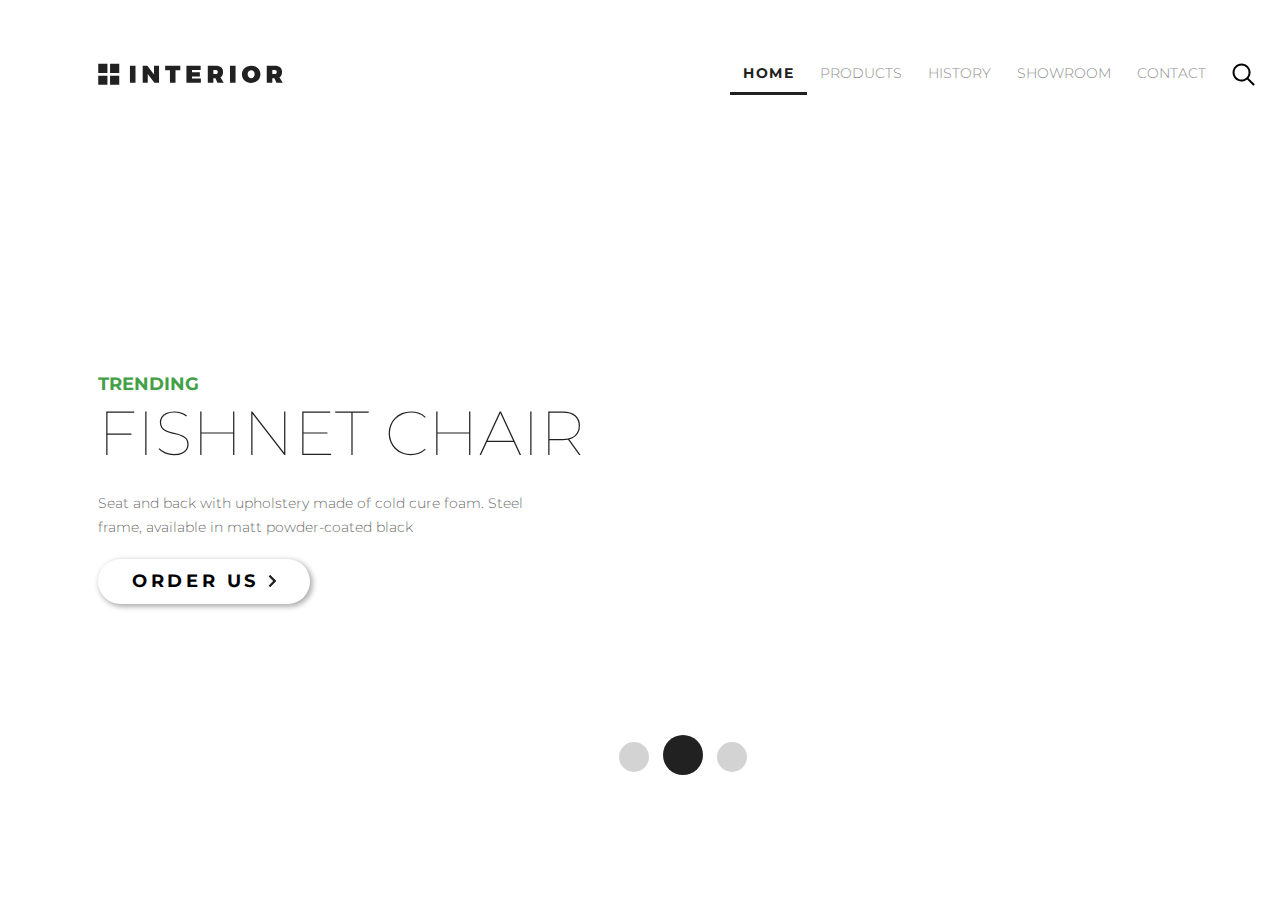
==== index.html @ b8f20f34 "Начало" ====
<!DOCTYPE html>
<html>

<head>
    <meta charset="UTF-8">
    <title>Document</title>
    <link rel="stylesheet" href="css/style.css">
    <link href="https://fonts.googleapis.com/css?family=Montserrat:100,300,400,700&display=swap" rel="stylesheet">
</head>

<body>
    <div class="container">
        <div class="slider paddingsite">
            <div class="header clearfix"><a href="#"><img src="img/logo.svg" alt="logo"></a>
                <ul class="menu clearfix">
                    <li class="menu-list"><a href="#" class="menu-link menu-link-active">HOME</a></li>
                    <li class="menu-list"><a href="#" class="menu-link">PRODUCTS</a></li>
                    <li class="menu-list"><a href="#" class="menu-link">HISTORY</a></li>
                    <li class="menu-list"><a href="#" class="menu-link">SHOWROOM</a></li>
                    <li class="menu-list"><a href="#" class="menu-link">CONTACT</a></li>
                    <li class="menu-list"><a href="#" class="menu-link"><img src="img/search.svg" alt=""></a></li>

                </ul>
            </div>
            <div class="slider-text">
                <p class="slider-trending">TRENDING</p>
                <h2 class="slider-h2">Fishnet chair</h2>
                <p class="slider-content">Seat and back with upholstery made of cold cure foam. Steel frame, available in matt powder-coated black
                </p>
                <a href="#" class="button">Order Us <img src="img/arrow.svg" alt=""></a>
            </div>
            <div class="pagination">
                <a href="#" class="circle"></a>
                <a href="#" class="circle circle-active"></a>
                <a href="#" class="circle"></a>
            </div>
        </div>
    </div>

</body></html>
---- css/style.css ----
* {
    margin: 0;
    padding: 0;
}

body {
    font-family: 'Montserrat', sans-serif;
}

.paddingsite {
    padding-left: 98px;
    padding-right: 98px;
}

.clearfix:after {
    content: "";
    display: table;
    clear: both;
}

.container {
    width: 1366px;
    margin: 0 auto;
}

.slider {
    height: 800px;
    background-image: url(img/slider-img.jpg);
    position: relative;
}

.menu-list {
    float: left;
    list-style-type: none;
}

.menu-link {
    color: #8c8c8c;
    font-size: 14px;
    font-weight: 300;
    text-transform: uppercase;
    text-decoration: none;
    padding: 10px 13px;
}

.menu-link:hover {
    color: #212121;
    font-weight: 700;
}

.menu-link-active {
    color: #212121;
    font-weight: 700;
    letter-spacing: 1.4px;
    border-bottom: 3px solid #212121;
}

.slider-trending {
    color: #43a047;
    font-size: 18px;
    font-weight: 700;
    text-transform: uppercase;
}

.slider-h2 {
    color: #212121;
    font-size: 62px;
    font-weight: 100;
    text-transform: uppercase;
}

.slider-content {
    width: 458px;
    color: #6c6c6c;
    font-size: 14px;
    font-weight: 300;
    margin-top: 20px;
    margin-bottom: 20px;
    line-height: 24px;
}

.button {
    color: black;
    height: 45px;
    width: 212px;
    letter-spacing: 3.6px;
    font-size: 18px;
    font-weight: 700;
    text-transform: uppercase;
    box-shadow: 2px 2px 5px 1px rgba(33, 33, 33, 0.35);
    border-radius: 23px;
    background-color: #ffffff;
    line-height: 45px;
    text-align: center;
    display: inline-block;
    text-decoration: none;
}

.button:hover {
    box-shadow: -2px -2px 5px 1px rgba(33, 33, 33, 0.35);
}

.button:active {
    box-shadow: none;
}

.circle {
    width: 30px;
    height: 30px;
    border-radius: 50%;
    display: inline-block;
    background-color: #212121;
    opacity: 0.2;
    margin: 5px;
}

.circle:hover {
    opacity: 1;
}

.circle-active {
    width: 40px;
    height: 40px;
    display: inline-block;
    background-color: #212121;
    opacity: 1;
    margin-bottom: 2.5px;
}

.menu {
    float: right;
}

.header {
    padding-top: 63px;
}

.slider-text {
    margin-top: 283px;
}

.pagination {
    position: absolute;
    width: 1170px;
    bottom: 19px;
    text-align: center;
}

.featured-new-header {
    height: 50px;
    margin-top: 122px;
}

.featured-new-selection {
    height: 270px;
    width: 1170px;
    padding-top: 50px;
    display: flex;
    flex-direction: row;
    justify-content: space-between;
    align-content: center;
}

.featured-new-exclusive {
    margin-top: 120px;
    height: 683px;
    display: flex;
}

.featured-new-menu-list {
    float: left;
    list-style-type: none;
}

.featured-new-menu-link {
    color: #6c6c6c;
    font-size: 36px;
    font-weight: 700;
    text-decoration: none;
    font-style: bold;
    padding-left: 9px;
    padding-right: 20px;
    padding-bottom: 15px;
    border-bottom: 1px solid #6c6c6c;
}

.featured-new-menu-link:hover {
    border-bottom: 3px solid black;
}

.featured-new-menu-link-active {
    color: #212121;
    font-size: 36px;
    font-weight: 700;
    text-decoration: none;
    font-style: bold;
    padding-left: 9px;
    padding-right: 20px;
    padding-bottom: 15px;
    border-bottom: 3px solid black;
}


.featured-new-menu {
    float: left;
}

.explore-all {
    float: right;
    margin-top: 30px;

}

.explore-all-link {
    color: #212121;
    font-size: 18px;
    font-weight: 700;
    text-transform: uppercase;
    letter-spacing: 3.6px;
    text-decoration: none;
}

.featured-new-selection-item {
    width: 270px;
    height: 270px;
    position: relative;
    display: inline-block;
}

.featured-new-selection-item:hover .invis {
    opacity: 100%;
}

.invis {
    position: absolute;
    width: 270px;
    height: 270px;
    opacity: 00%;
    background-image: url(img/back.svg);
    transition: all 1s;
}

.visib {
    position: absolute;
    width: 270px;
    height: 270px;
    opacity: 100%;
    transition: all 1s;
}

.p1 {
    text-align: center;
    color: #212121;
    font-size: 22px;
    font-weight: 700;
    margin-left: auto;
    margin-right: auto;
}

.p2 {
    text-align: center;
    margin-left: auto;
    margin-right: auto;
    width: 206px;
    color: #6c6c6c;
    font-size: 14px;
    font-weight: 300;
}

.invis a {
    display: block;
    margin-top: 50px;
    margin-left: 111px;
    color: black;
    height: 48px;
    width: 48px;
    box-shadow: 0 2px 5px 1px rgba(33, 33, 33, 0.35);
    border-radius: 50%;
    background-color: #ffffff;
    display: inline-block;
    text-decoration: none;
}

.displayed {
    display: block;
    margin-top: 35%;
    margin-left: auto;
    margin-right: auto;
}

.exclusive {
    height: 683px;
    width: 683px;
}

.exclusive-trending {
    color: #1e88e5;
    font-size: 18px;
    font-weight: 700;
    text-transform: uppercase;
    letter-spacing: 1.8px;
}

.exclusive-h2 {
    color: #212121;
    font-size: 36px;
    font-weight: 700;
}

.exclusive-content {
    width: 374px;
    color: #6c6c6c;
    font-size: 14px;
    font-weight: 300;
    margin-top: 20px;
    margin-bottom: 20px;
    line-height: 24px;
}

.exclusive-text {
    margin-top: 228px;
    margin-left: 50px;
}


.trending-products-header {
    height: 50px;
    margin-top: 120px;
}

.trending-products-header p {
    float: left;
    color: #212121;
    font-size: 36px;
    font-weight: 700;
}

.trending-products-list {
    margin-top: 64px;
    display: grid;
    height: 770px;
    width: 1170px;
    grid-template-columns: 370px 370px 370px;
    grid-template-rows: 370px 370px;
    grid-row-gap: 30px;
    grid-column-gap: 30px;
}

.trending-products-item {}

.hot-deal-slider {
    margin-top: 120px;
    height: 800px;
    background-image: url(img/slider.jpg);
    position: relative;
}

.hot-deal-slider-text {
    padding-top: 287px;
}

.hot-deal-slider-trending {
    color: #e53935;
    font-size: 18px;
    font-weight: 700;
    text-transform: uppercase;
    letter-spacing: 1.8px;
}

.exclusive-grid {
    margin-top: 120px;
    display: grid;
    height: 570px;
    width: 1170px;
    grid-template-columns: 270px 270px 270px 270px;
    grid-template-rows: 270px 270px;
    grid-row-gap: 30px;
    grid-column-gap: 30px;
}

.exclusive-grid-item1 {
    grid-column-start: 1;
    grid-column-end: 3;
    grid-row-start: 1;
    grid-row-end: 3;
}

.exclusive-grid-content {
    width: 332px;
    color: #6c6c6c;
    font-size: 14px;
    font-weight: 300;
    margin-top: 20px;
    margin-bottom: 20px;
    line-height: 24px;
}

.mobile-app {
    margin-top: 120px;
    width: 1366px;
    height: 516px;
}

.mobile-app-text {
    padding-top: 125px;
    padding-left: 98px;
    width: 500px;
}

.mobile-app-mobile-app {
    color: #6c6c6c;
    font-size: 18px;
    font-weight: 700;
    text-transform: uppercase;
    letter-spacing: 1.8px;
}

.mobile-app-h2 {
    color: #212121;
    font-size: 62px;
    font-weight: 400;
    text-transform: uppercase;
}

.mobile-app-content {
    margin-bottom: 33px;
    width: 416px;
    color: #6c6c6c;
    font-size: 22px;
    font-weight: 300;
}

.mobile-app-text a {
    margin-right: 10px;
}

.footer {
    margin-top: 120px;
    background-color: #f7f7f7;
}

.footer-up {
    display: flex;
    justify-content: space-between;
}

.contact-us {
    width: 221px;
}

.usefull-information {
    width: 422px;
}

.lets-stay-in-touch {
    width: 370px;
}

.footer-up h2 {
    margin-bottom: 24px;
    color: #6c6c6c;
    font-size: 18px;
    font-weight: 700;
    text-transform: uppercase;
    letter-spacing: 1.8px;
}


.contact-us p {
    color: #212121;
    font-size: 14px;
    font-weight: 300;
}

.usefull-information-menu {
    display: flex;
    justify-content: space-between;
}

.usefull-information-menu a {
    color: #212121;
    font-size: 14px;
    font-weight: 700;
    text-transform: uppercase;
    letter-spacing: 0.7px;
    text-decoration: none;
}

.lets-stay-in-touch p {
    margin-bottom: 26px;
    color: #212121;
    font-size: 14px;
    font-weight: 300;
}

input[type="email"] {
    padding-left: 10px;
    font-size: 20px;
    height: 100%;
    border: none;
    outline: none;
}

input[type="submit"] {
    float: right;
    width: 48px;
    height: 48px;
    border: none;
    background: url(img/fly.jpg);
    background-size: 100%;
}

.email input::placeholder {
    line-height: 48px;
    padding-left: 9px;
    color: #6c6c6c;
    font-size: 14px;
    font-weight: 300;
}

.footer-down {
    display: flex;
    justify-content: space-between;
    margin-top: 60px;
    margin-bottom: 30px;
    color: #6c6c6c;
    font-size: 12px;
    font-weight: 700;
    text-transform: uppercase;
    letter-spacing: 0.6px;
}

.email {
    width: 370px;
    height: 48px;
    border: 1px solid #d9dee1;
}

.copyright, .policy {
    line-height: 2.5em;
}
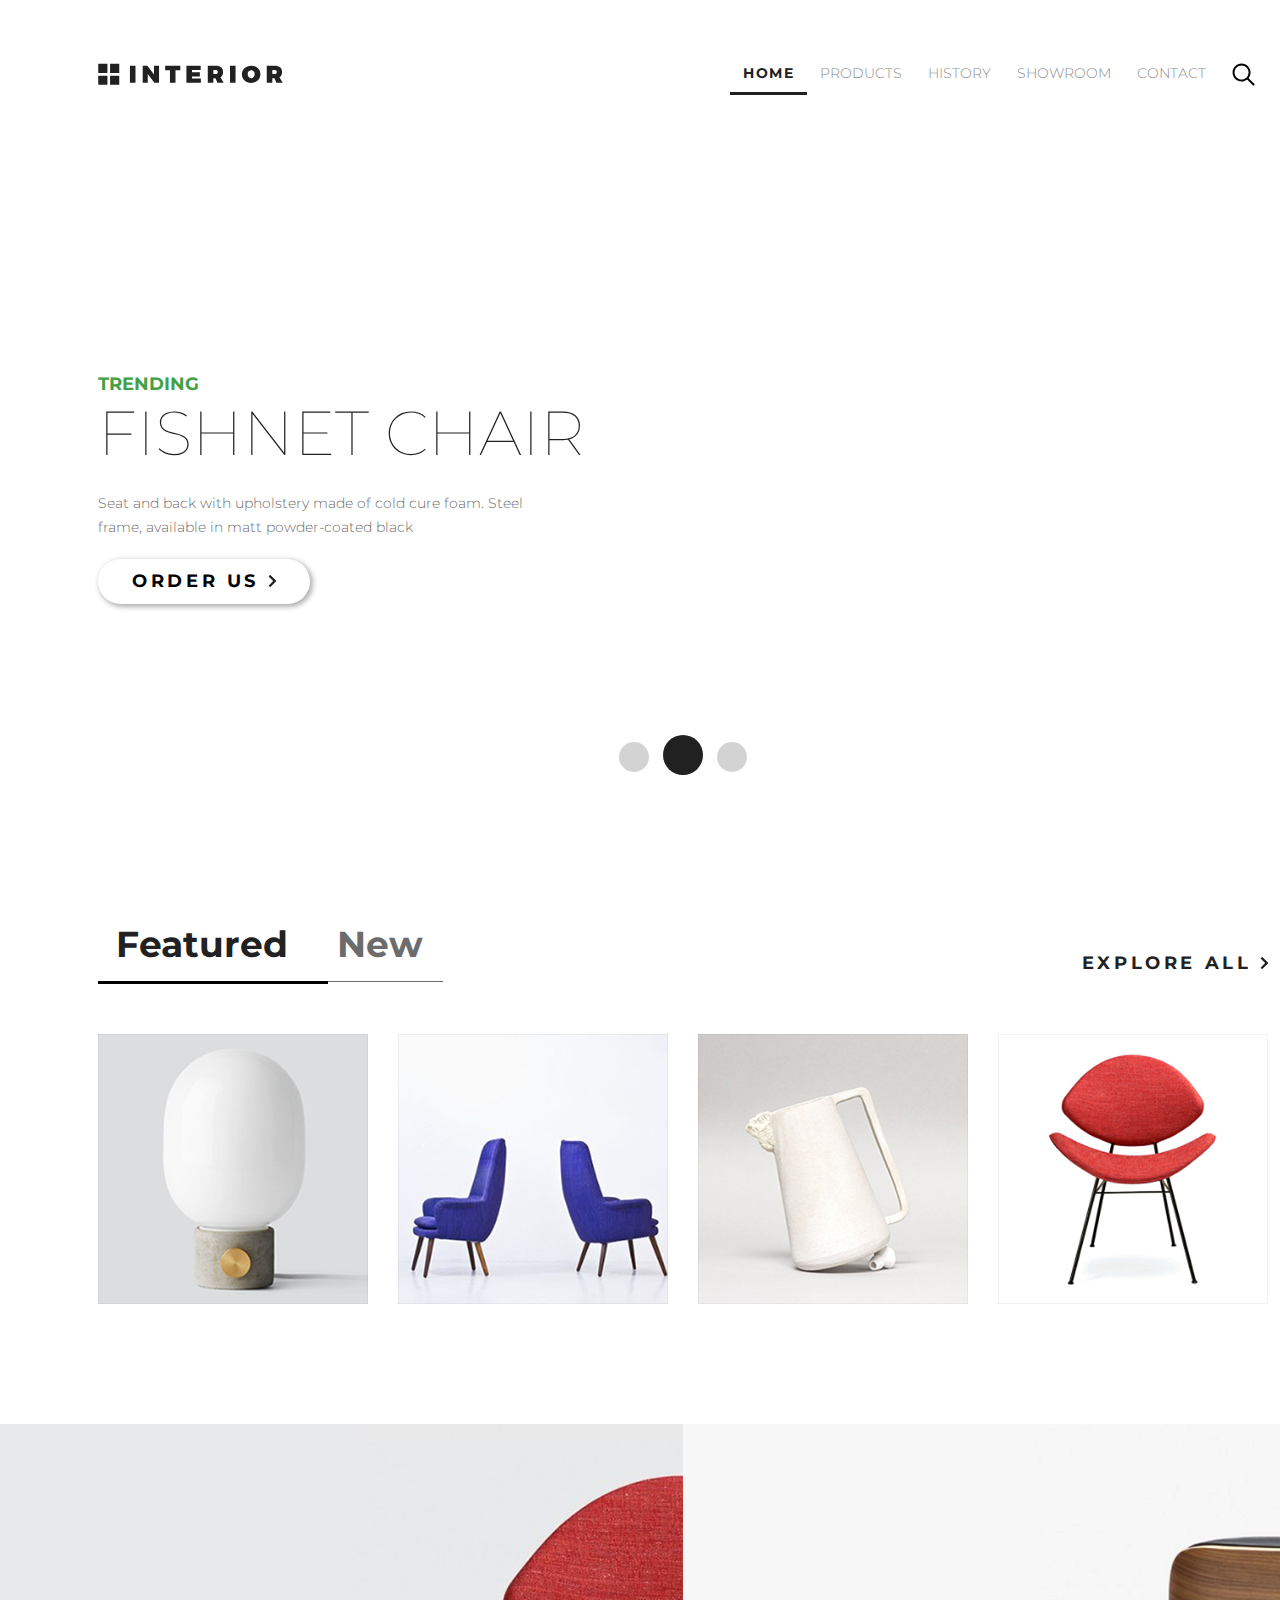
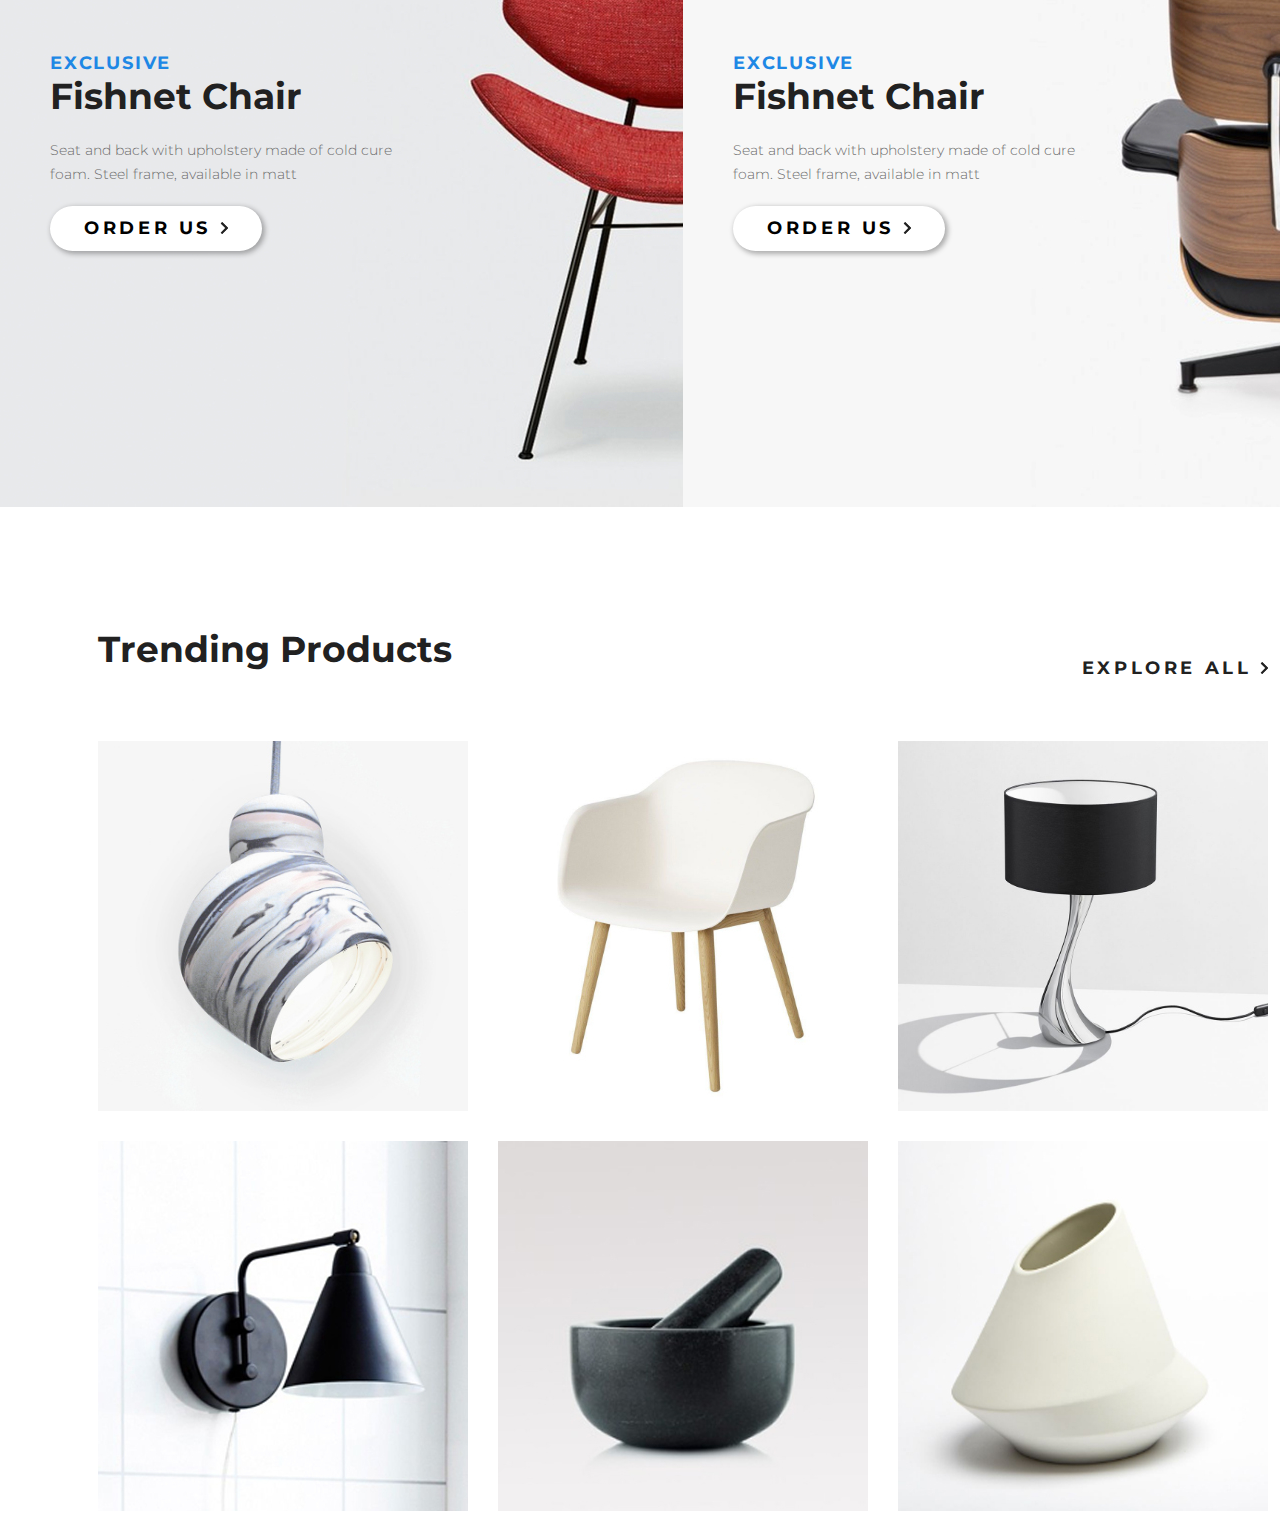
==== commit 20e9056a: "trending-products готов" ====
--- a/index.html
+++ b/index.html
@@ -25,7 +25,8 @@
             <div class="slider-text">
                 <p class="slider-trending">TRENDING</p>
                 <h2 class="slider-h2">Fishnet chair</h2>
-                <p class="slider-content">Seat and back with upholstery made of cold cure foam. Steel frame, available in matt powder-coated black
+                <p class="slider-content">Seat and back with upholstery made of cold cure foam. Steel frame, available
+                    in matt powder-coated black
                 </p>
                 <a href="#" class="button">Order Us <img src="img/arrow.svg" alt=""></a>
             </div>
@@ -35,6 +36,104 @@
                 <a href="#" class="circle"></a>
             </div>
         </div>
+        <div class="featured-new">
+            <div class="featured-new-header paddingsite">
+                <div class=".featured-new-menu">
+                    <div class="featured-new-menu-list featured-new-menu-link-active">
+                        <a href="#" class="featured-new-menu-link-active">Featured</a></div>
+                    <div class="featured-new-menu-list">
+                        <a href="" class="featured-new-menu-link">New</a></div>
+                </div>
+                <div class="explore-all">
+                    <a href="" class="explore-all-link">explore all <img src="img/arrow.svg" alt=""> </a>
+                </div>
+            </div>
+            <div class="featured-new-selection paddingsite">
+                <div class="featured-new-selection-item">
+                    <div class="visib" style="background-image: url(img/product-1.jpg);">
+                    </div>
+                    <div class="invis">
+                        <a href=""><img src="img/arrow.svg" alt="" class="displayed"></a>
+                        <br>
+                        <p class="p1">Fishnet Chair</p>
+                        <br>
+                        <p class="p2">Seat and back with upholstery made of cold cure foam</p>
+                    </div>
+                </div>
+                <div class="featured-new-selection-item">
+                    <div class="visib" style="background-image: url(img/product-2.jpg);">
+                    </div>
+                    <div class="invis">
+                        <a href=""><img src="img/arrow.svg" alt="" class="displayed"></a>
+                        <br>
+                        <p class="p1">Fishnet Chair</p>
+                        <br>
+                        <p class="p2">Seat and back with upholstery made of cold cure foam</p>
+                    </div>
+                </div>
+                <div class="featured-new-selection-item">
+                    <div class="visib" style="background-image: url(img/product-3.jpg);">
+                    </div>
+                    <div class="invis">
+                        <a href=""><img src="img/arrow.svg" alt="" class="displayed"></a>
+                        <br>
+                        <p class="p1">Fishnet Chair</p>
+                        <br>
+                        <p class="p2">Seat and back with upholstery made of cold cure foam</p>
+                    </div>
+                </div>
+                <div class="featured-new-selection-item">
+                    <div class="visib" style="background-image: url(img/product-4.jpg);">
+                    </div>
+                    <div class="invis">
+                        <a href=""><img src="img/arrow.svg" alt="" class="displayed"></a>
+                        <br>
+                        <p class="p1">Fishnet Chair</p>
+                        <br>
+                        <p class="p2">Seat and back with upholstery made of cold cure foam</p>
+                    </div>
+                </div>
+            </div>
+            <div class="featured-new-exclusive">
+                <div class="exclusive" style="background-image: url(img/promo-img1.jpg);">
+                    <div class="exclusive-text">
+                        <div class="exclusive-trending">exclusive</div>
+                        <div class="exclusive-h2">Fishnet Chair</div>
+                        <div class="exclusive-content">Seat and back with upholstery made of cold cure foam. Steel
+                            frame, available in matt</div>
+                        <a href="#" class="button">Order Us <img src="img/arrow.svg" alt=""></a>
+                    </div>
+                </div>
+                <div class="exclusive" style="background-image: url(img/promo-img.jpg);">
+                    <div class="exclusive-text">
+                        <div class="exclusive-trending">exclusive</div>
+                        <div class="exclusive-h2">Fishnet Chair</div>
+                        <div class="exclusive-content">Seat and back with upholstery made of cold cure foam. Steel
+                            frame, available in matt</div>
+                        <a href="#" class="button">Order Us <img src="img/arrow.svg" alt=""></a>
+                    </div>
+                </div>
+            </div>
+        </div>
+        <div class="trending-products paddingsite">
+            <div class="trending-products-header">
+                <p>Trending Products</p>
+                <div class="explore-all">
+                    <a href="" class="explore-all-link">explore all <img src="img/arrow.svg" alt=""> </a>
+                </div>
+            </div>
+            <div class="trending-products-list">
+                <a href="#"><img src="img/product-11.jpg" alt=""></a>
+                <a href="#"><img src="img/product-21.jpg" alt=""></a>
+                <a href="#"><img src="img/product-31.jpg" alt=""></a>
+                <a href="#"><img src="img/product-41.jpg" alt=""></a>
+                <a href="#"><img src="img/product-51.jpg" alt=""></a>
+                <a href="#"><img src="img/product-61.jpg" alt=""></a>
+            </div>
+        </div>
+
     </div>
 
-</body></html>
+</body>
+
+</html>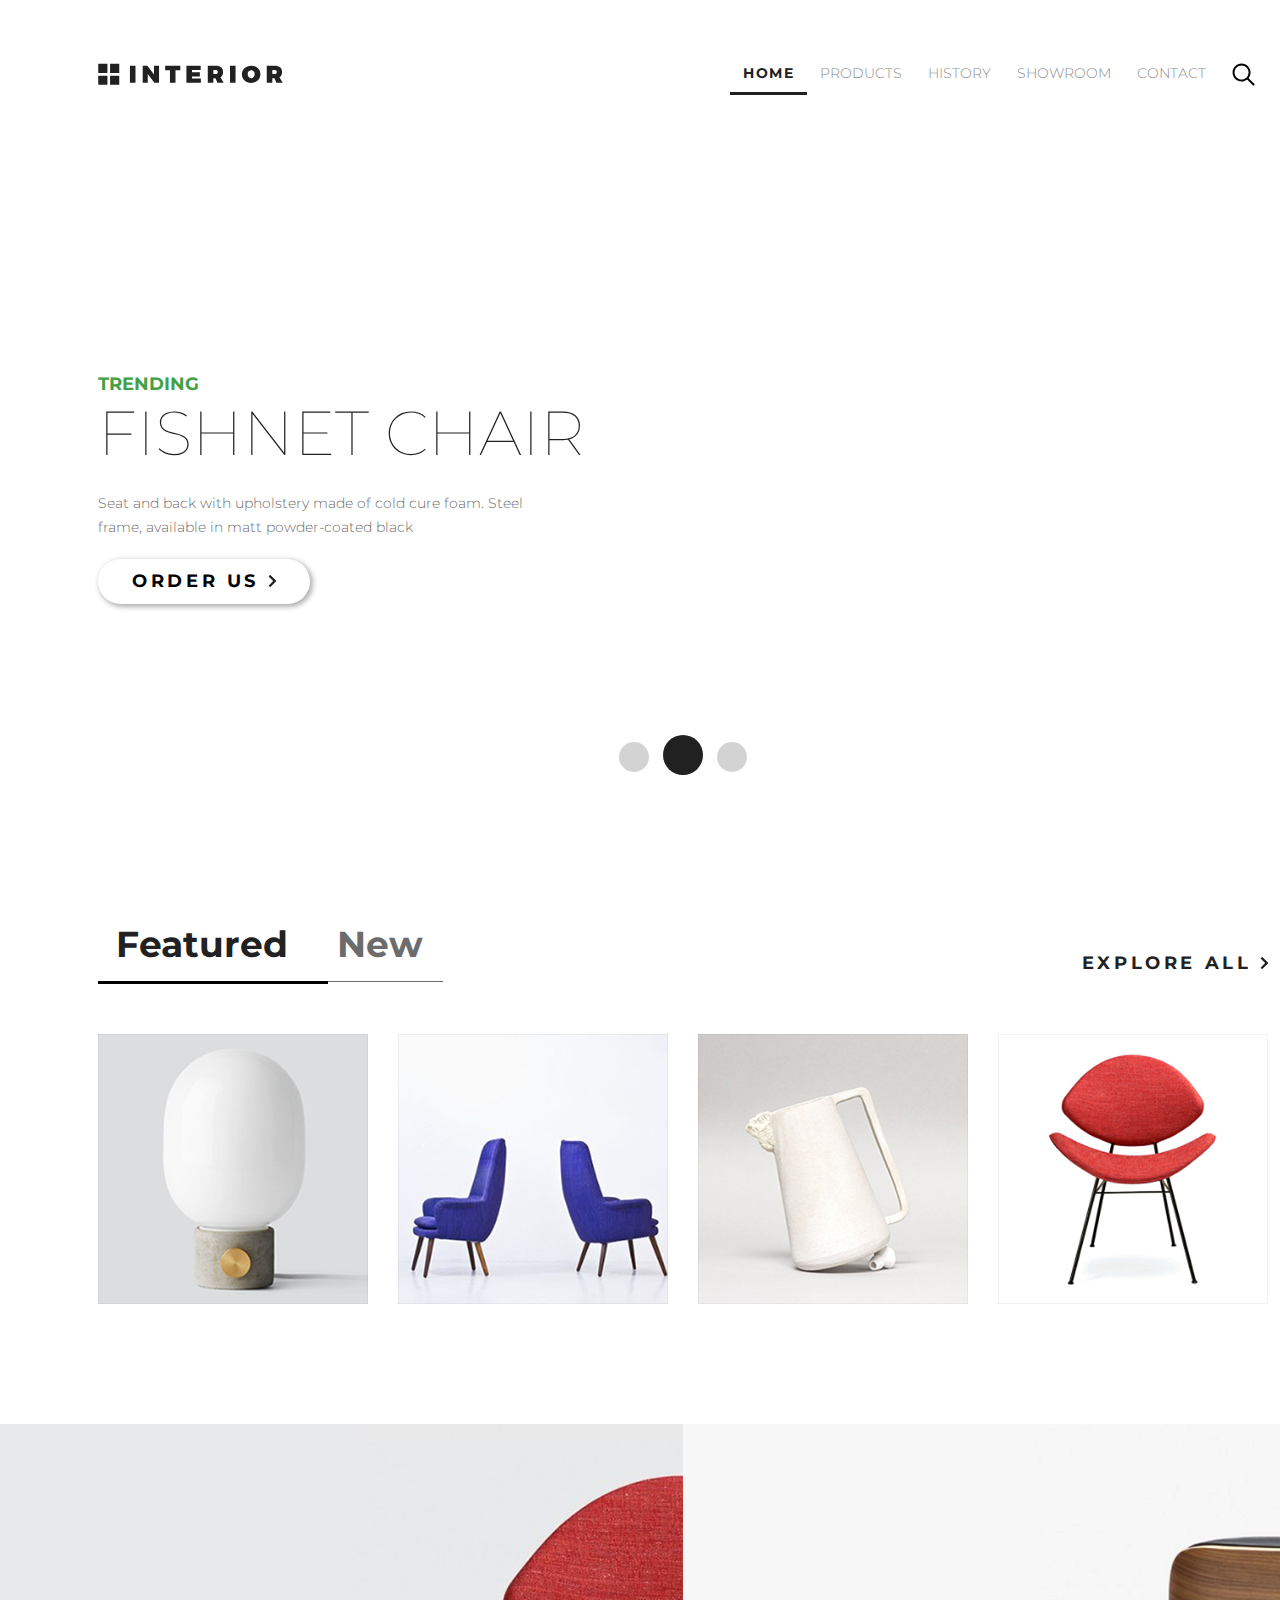
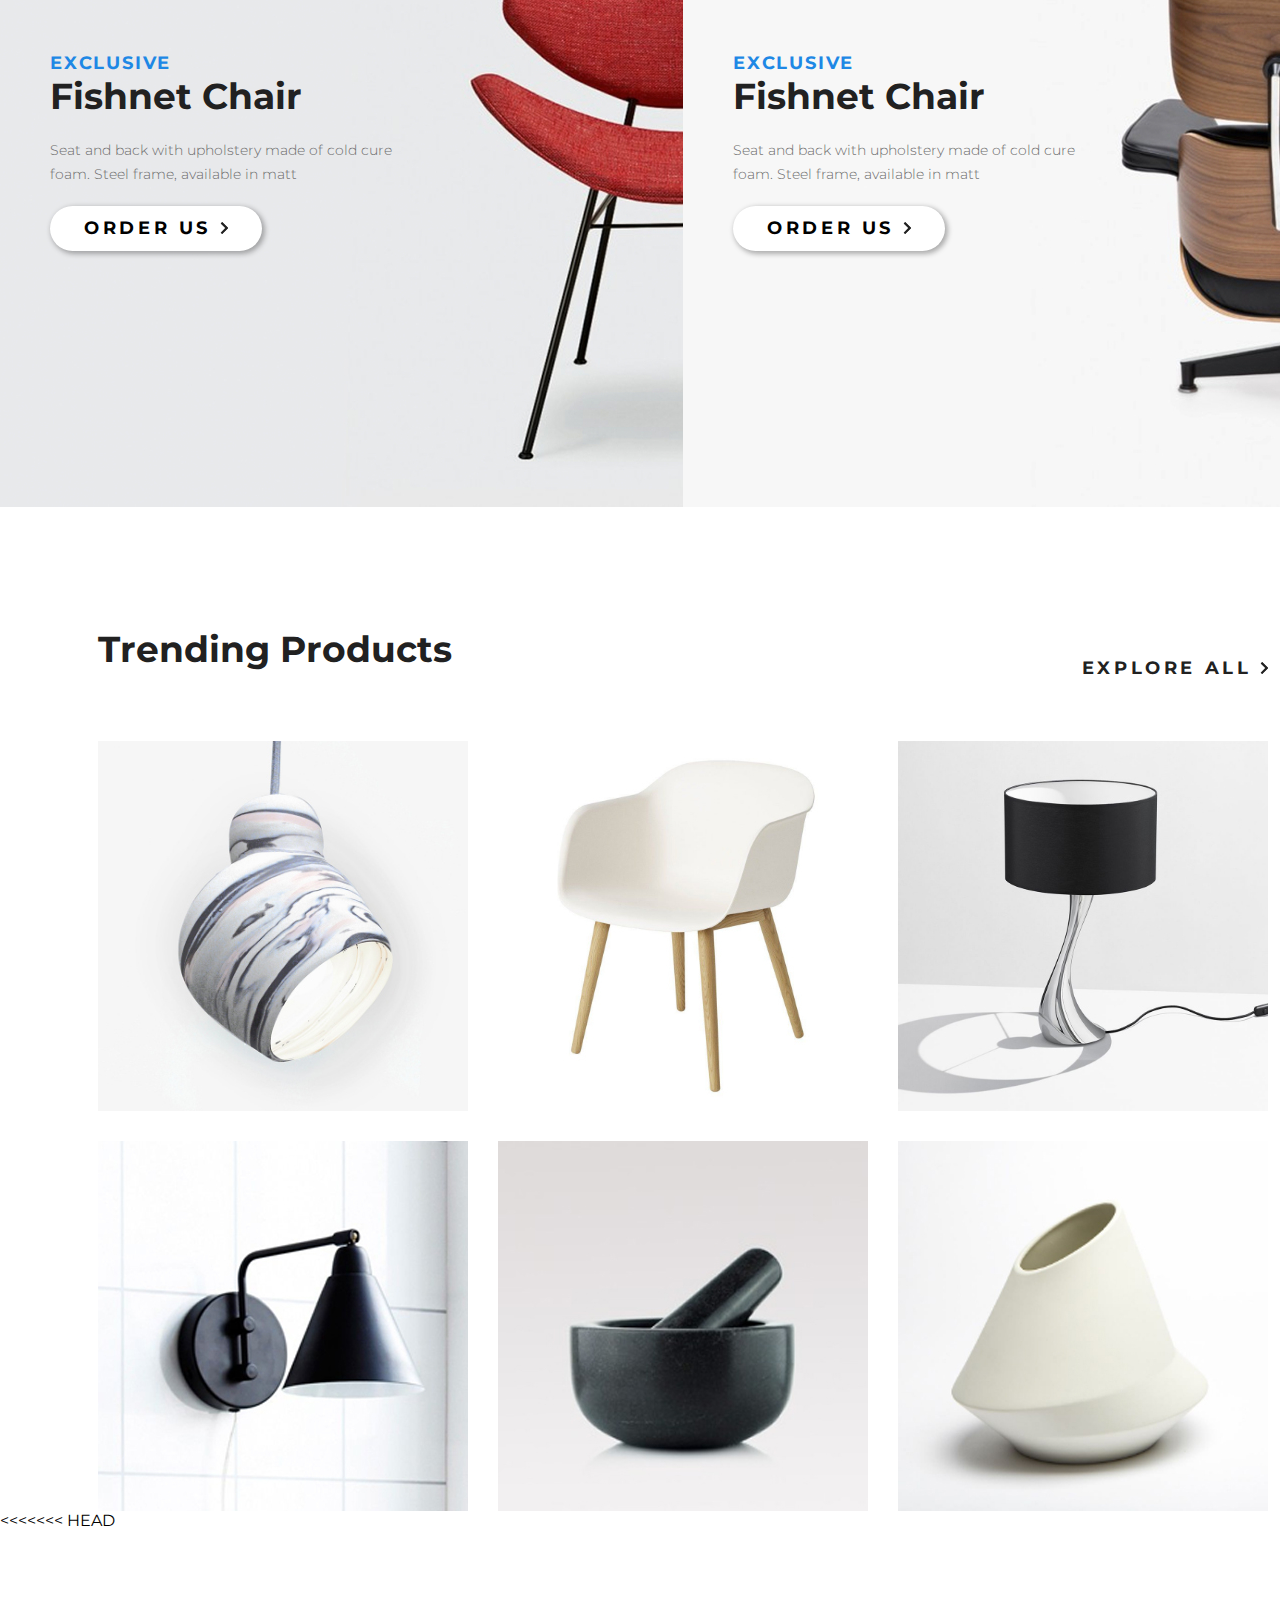
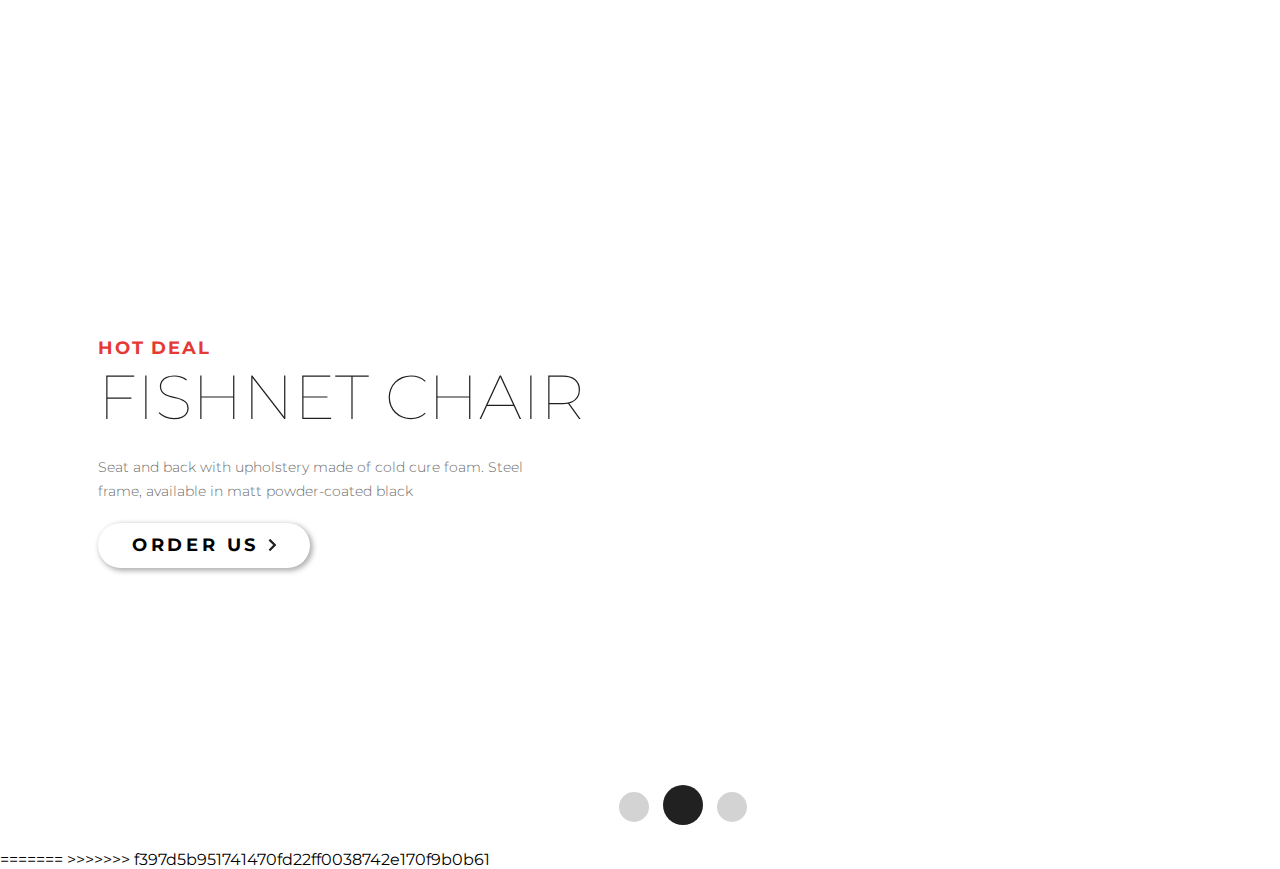
==== commit bc56259f: "Merge branch 'master' of https://github.com/mistersunny/HTML_CSS" ====
--- a/index.html
+++ b/index.html
@@ -131,9 +131,26 @@
                 <a href="#"><img src="img/product-61.jpg" alt=""></a>
             </div>
         </div>
+<<<<<<< HEAD
+        <div class="hot-deal-slider paddingsite">
+            <div class="hot-deal-slider-text">
+                <div class="hot-deal-slider-trending">Hot deal</div>
+                <div class="slider-h2">Fishnet Chair</div>
+                <div class="slider-content">Seat and back with upholstery made of cold cure foam. Steel frame, available
+                    in
+                    matt powder-coated black</div>
+                <a href="#" class="button">Order Us <img src="img/arrow.svg" alt=""></a>
+            </div>
+            <div class="pagination">
+                <a href="#" class="circle"></a>
+                <a href="#" class="circle circle-active"></a>
+                <a href="#" class="circle"></a>
+            </div>
+        </div>
+=======
 
+>>>>>>> f397d5b951741470fd22ff0038742e170f9b0b61
     </div>
-
 </body>
 
 </html>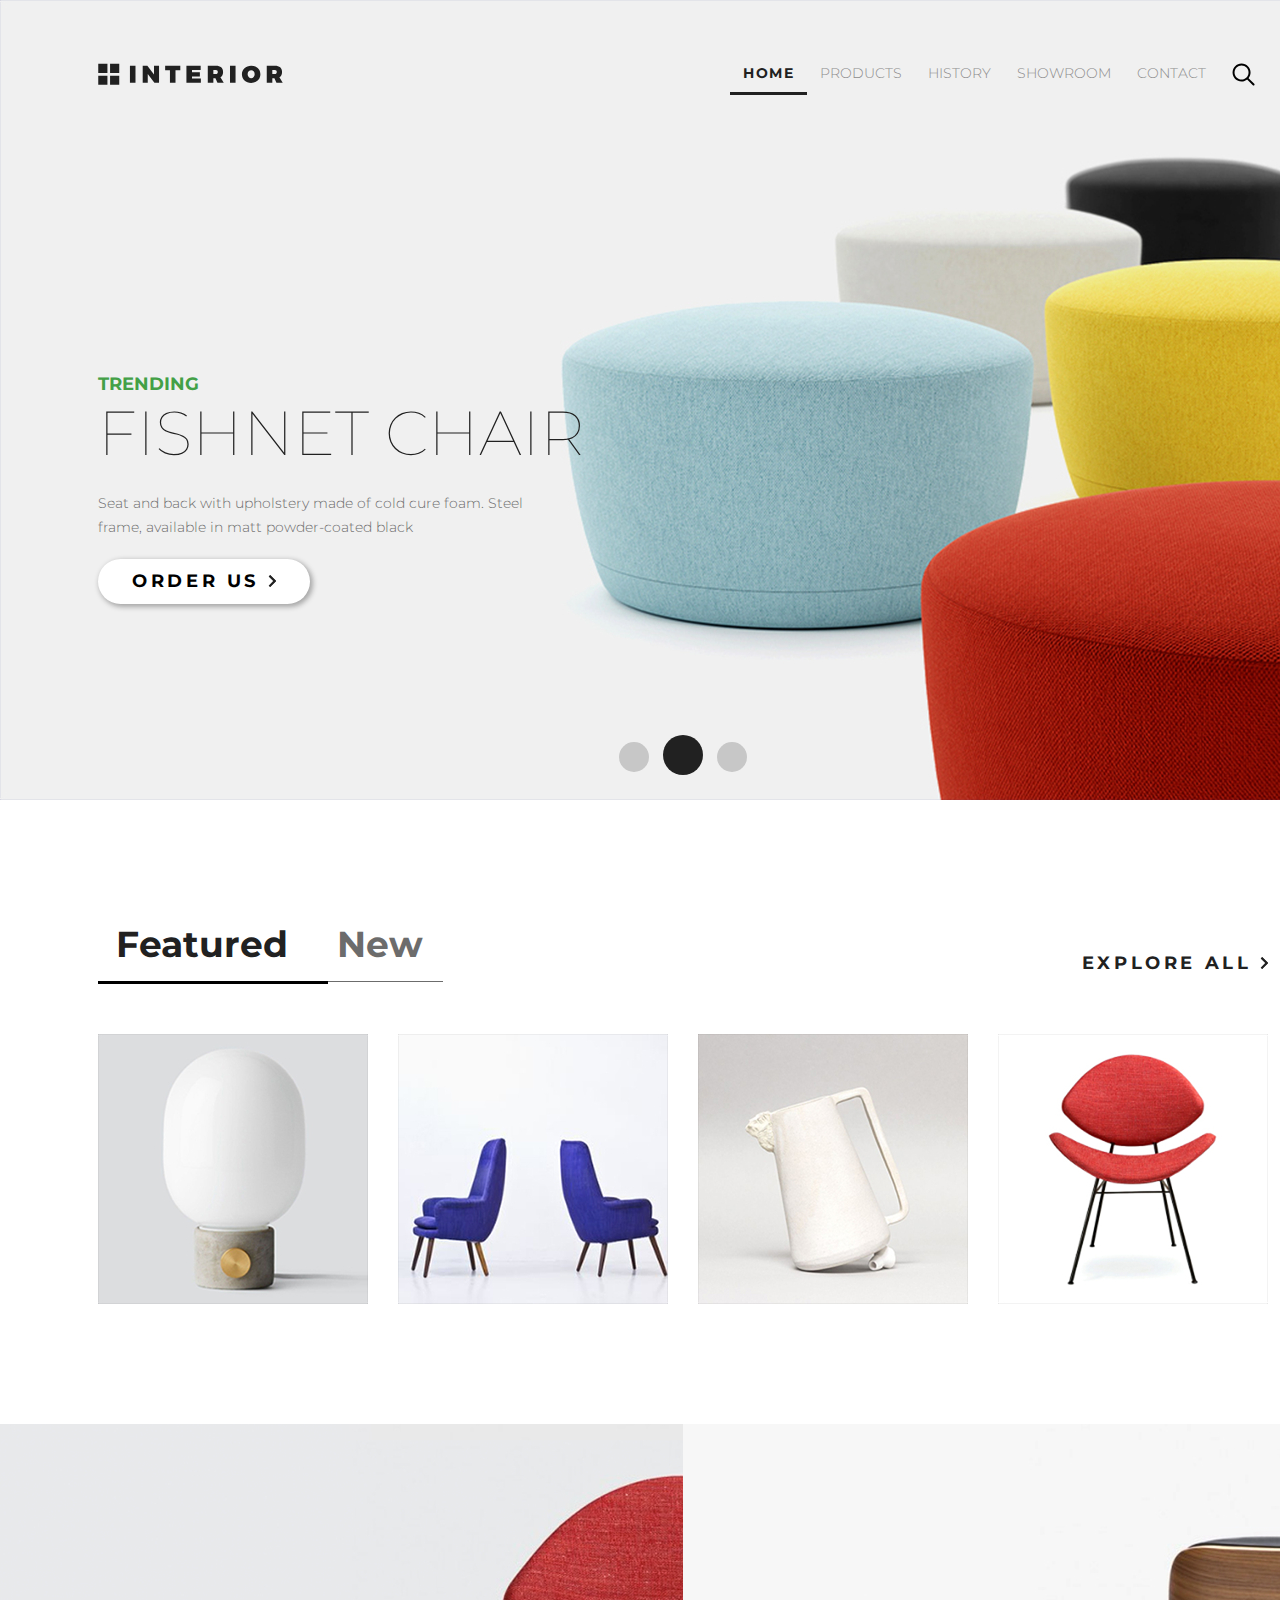
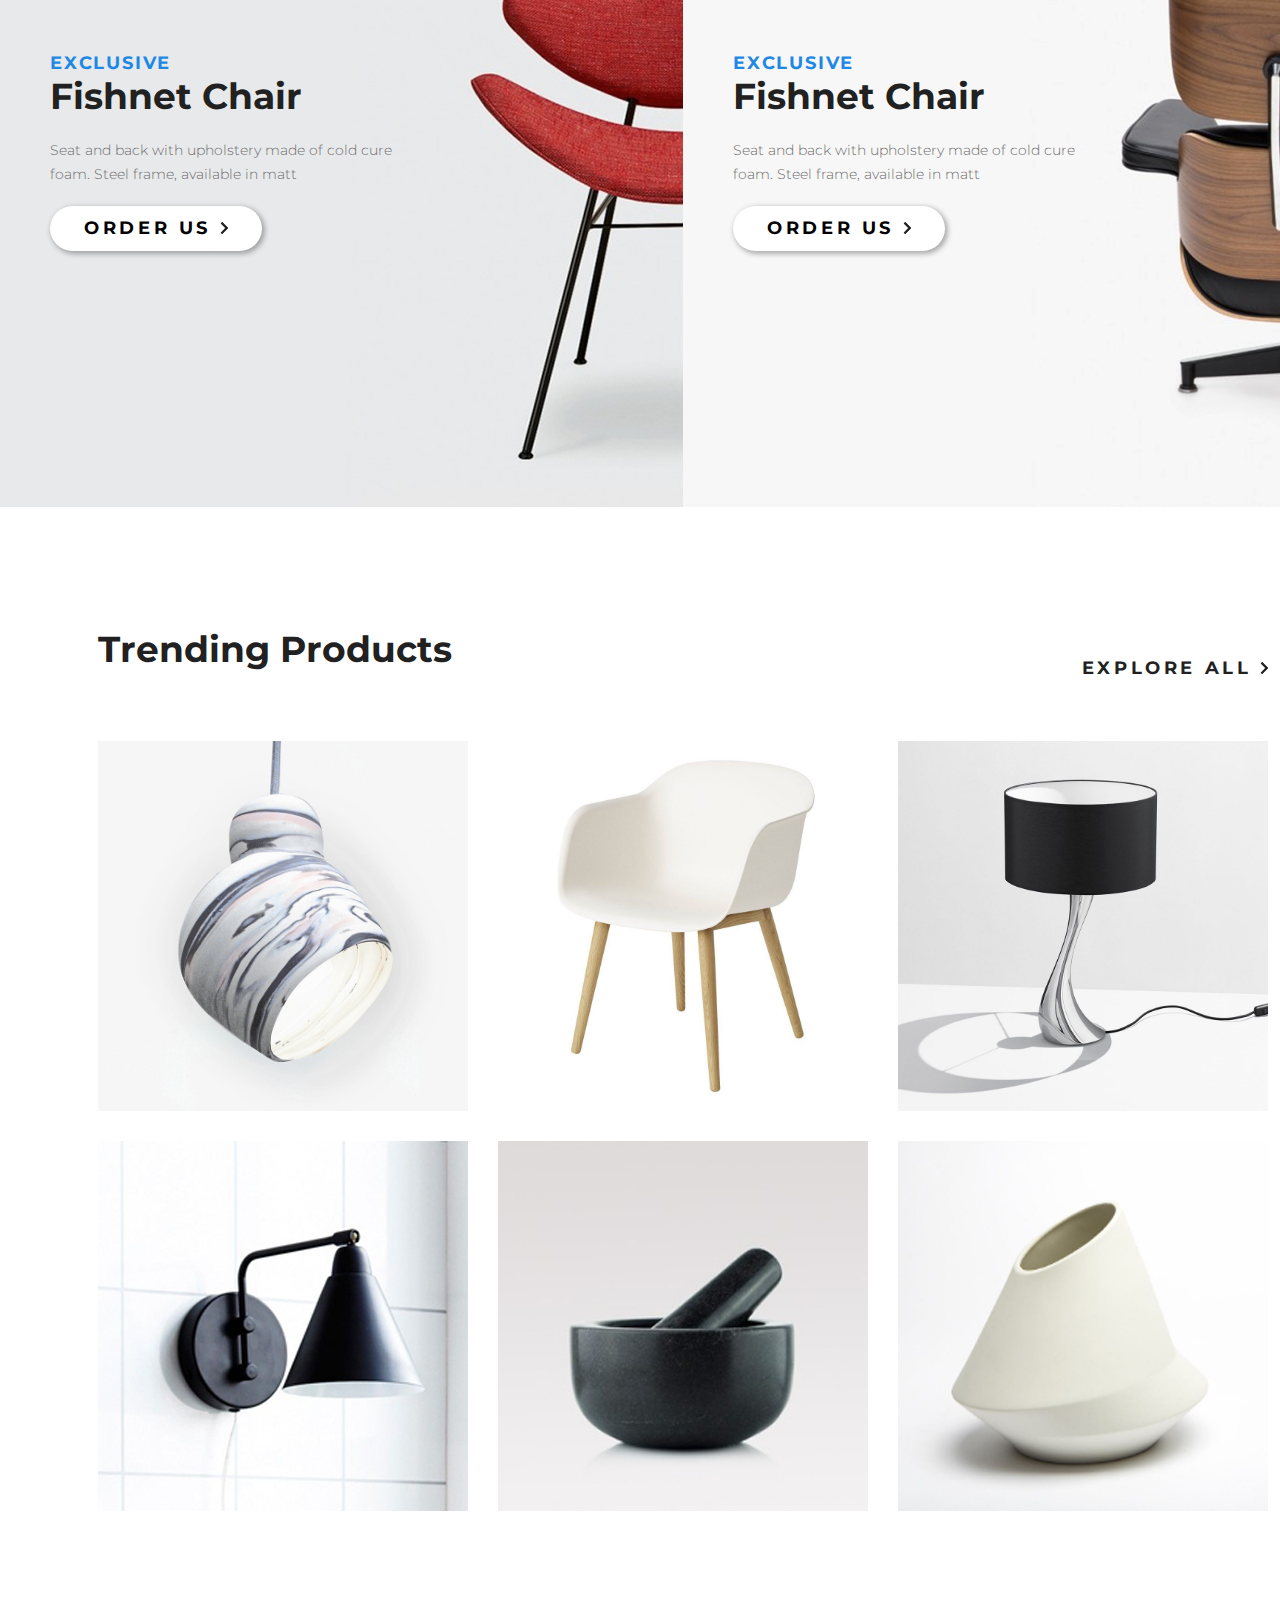
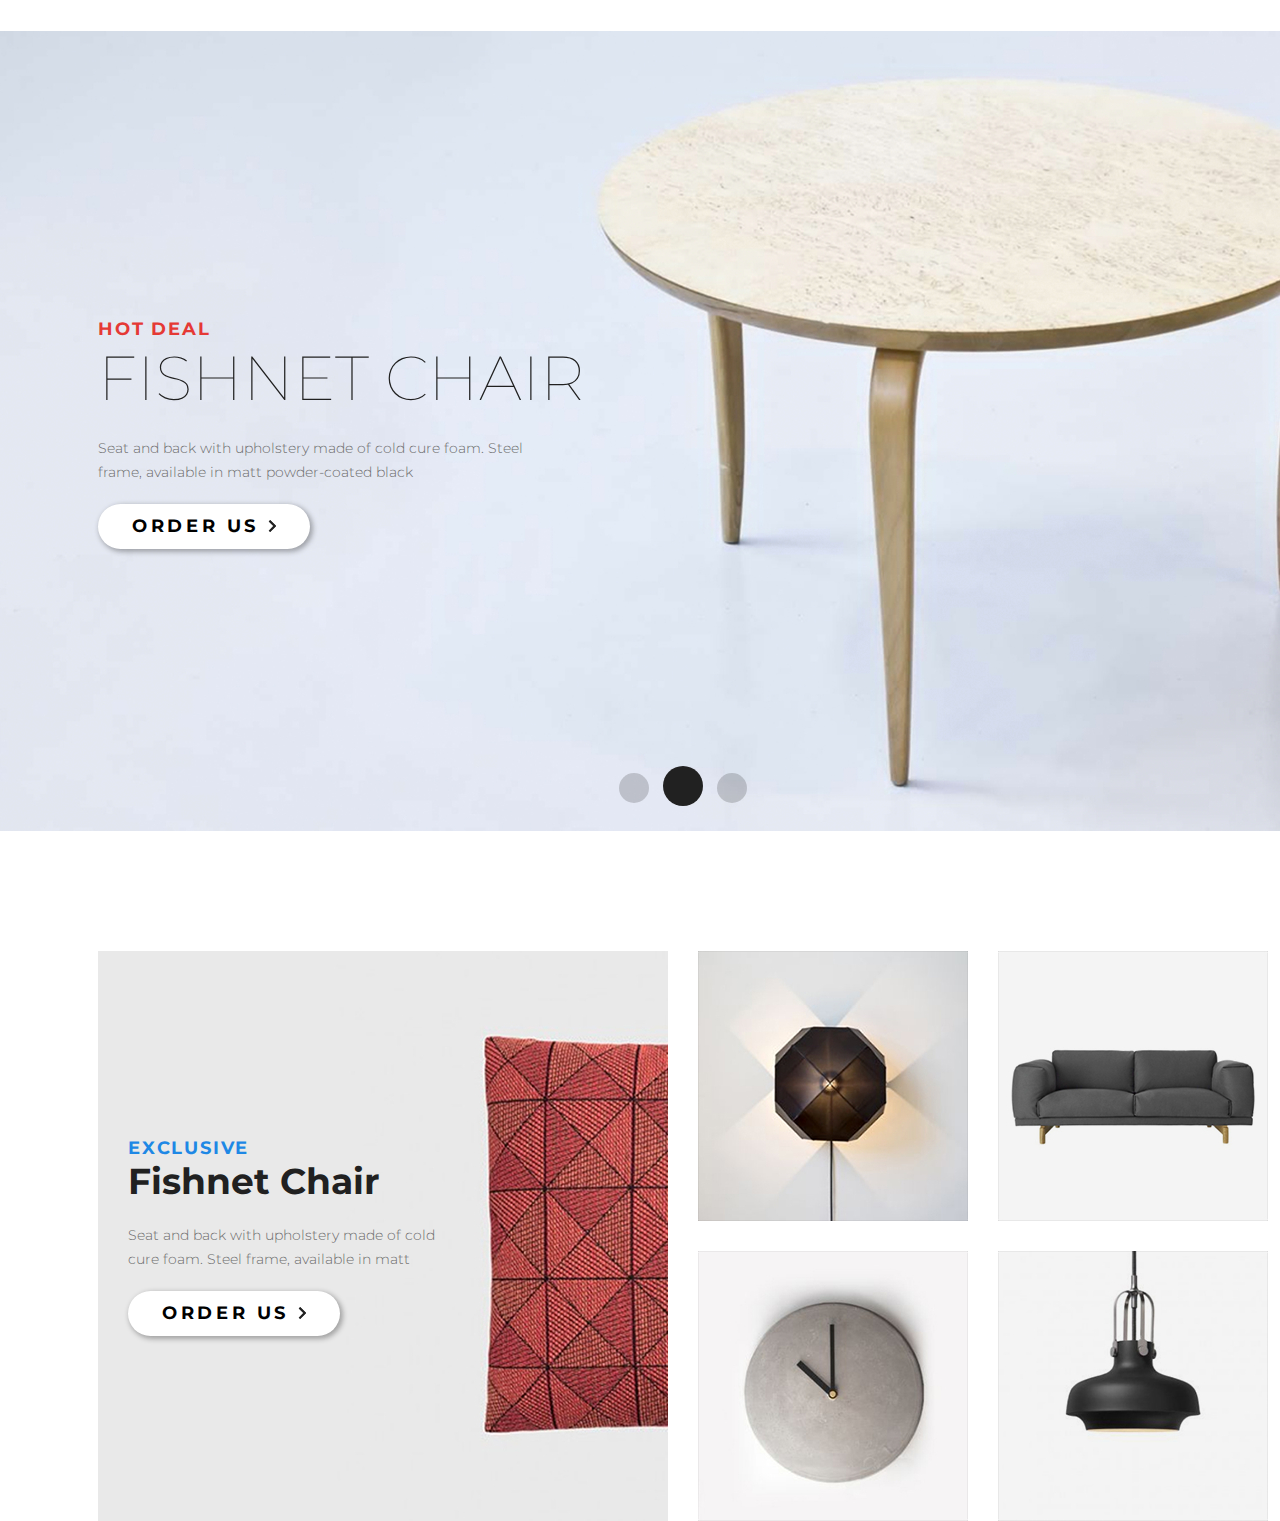
==== commit a8577196: "exclusive-grid готов" ====
--- a/index.html
+++ b/index.html
@@ -131,7 +131,6 @@
                 <a href="#"><img src="img/product-61.jpg" alt=""></a>
             </div>
         </div>
-<<<<<<< HEAD
         <div class="hot-deal-slider paddingsite">
             <div class="hot-deal-slider-text">
                 <div class="hot-deal-slider-trending">Hot deal</div>
@@ -147,9 +146,21 @@
                 <a href="#" class="circle"></a>
             </div>
         </div>
-=======
-
->>>>>>> f397d5b951741470fd22ff0038742e170f9b0b61
+        <div class="exclusive-grid paddingsite">
+            <div class="exclusive-grid-item1" style="background-image: url(img/product-1-lg.jpg);">
+                <div class="exclusive-grid-text">
+                    <div class="exclusive-trending">exclusive</div>
+                    <div class="exclusive-h2">Fishnet Chair</div>
+                    <div class="exclusive-grid-content">Seat and back with upholstery made of cold cure foam. Steel
+                        frame, available in matt</div>
+                    <a href="#" class="button">Order Us <img src="img/arrow.svg" alt=""></a>
+                </div>
+            </div>
+            <div class="" style="background-image: url(img/product-2-sm.jpg);"></div>
+            <div class="" style="background-image: url(img/product-3-sm.jpg);"></div>
+            <div class="" style="background-image: url(img/product-4-sm.jpg);"></div>
+            <div class="" style="background-image: url(img/product-5-sm.jpg);"></div>
+        </div>
     </div>
 </body>
 
--- a/css/style.css
+++ b/css/style.css
@@ -25,7 +25,7 @@
 
 .slider {
     height: 800px;
-    background-image: url(img/slider-img.jpg);
+    background-image: url(../img/slider-img.jpg);
     position: relative;
 }
 
@@ -236,7 +236,7 @@
     width: 270px;
     height: 270px;
     opacity: 00%;
-    background-image: url(img/back.svg);
+    background-image: url(../img/back.svg);
     transition: all 1s;
 }
 
@@ -351,7 +351,7 @@
 .hot-deal-slider {
     margin-top: 120px;
     height: 800px;
-    background-image: url(img/slider.jpg);
+    background-image: url(../img/slider.jpg);
     position: relative;
 }
 
@@ -385,6 +385,10 @@
     grid-row-end: 3;
 }
 
+.exclusive-grid-text{
+    margin-top: 186px;
+    margin-left: 30px;
+}
 .exclusive-grid-content {
     width: 332px;
     color: #6c6c6c;
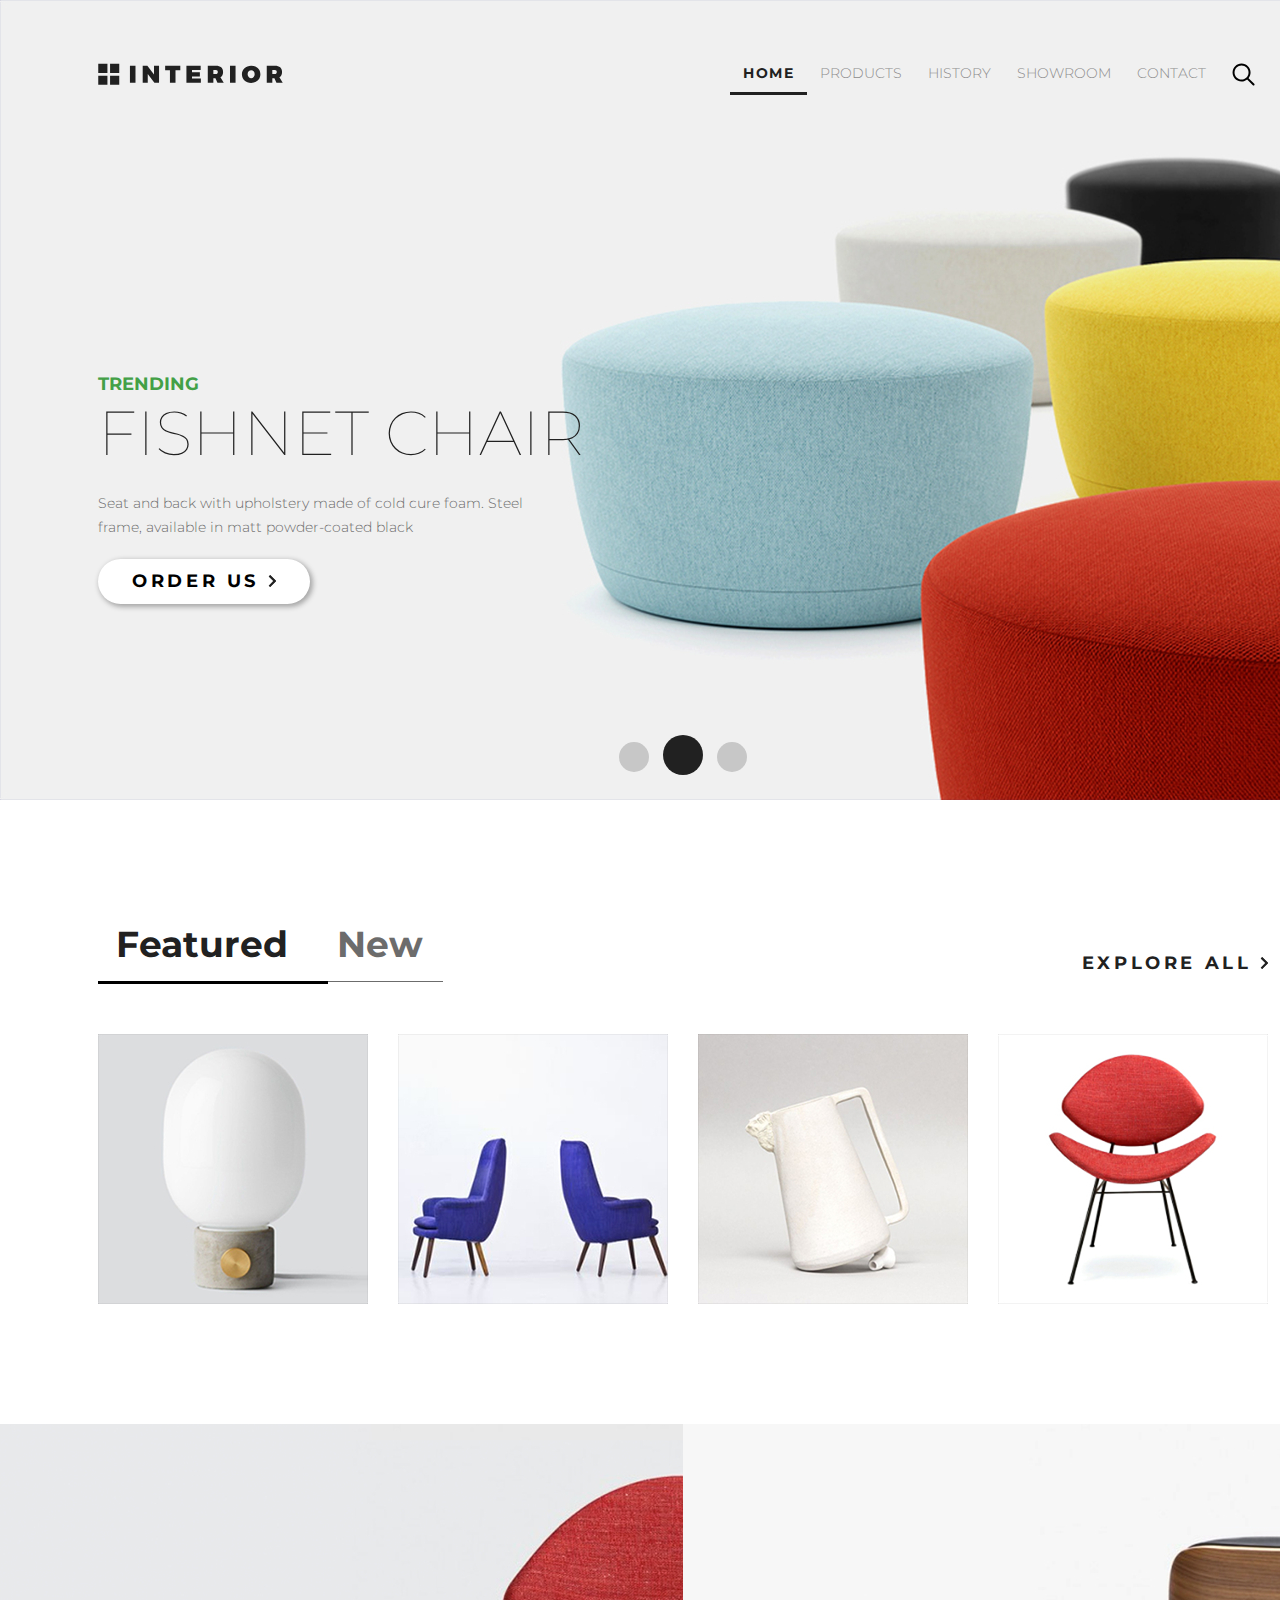
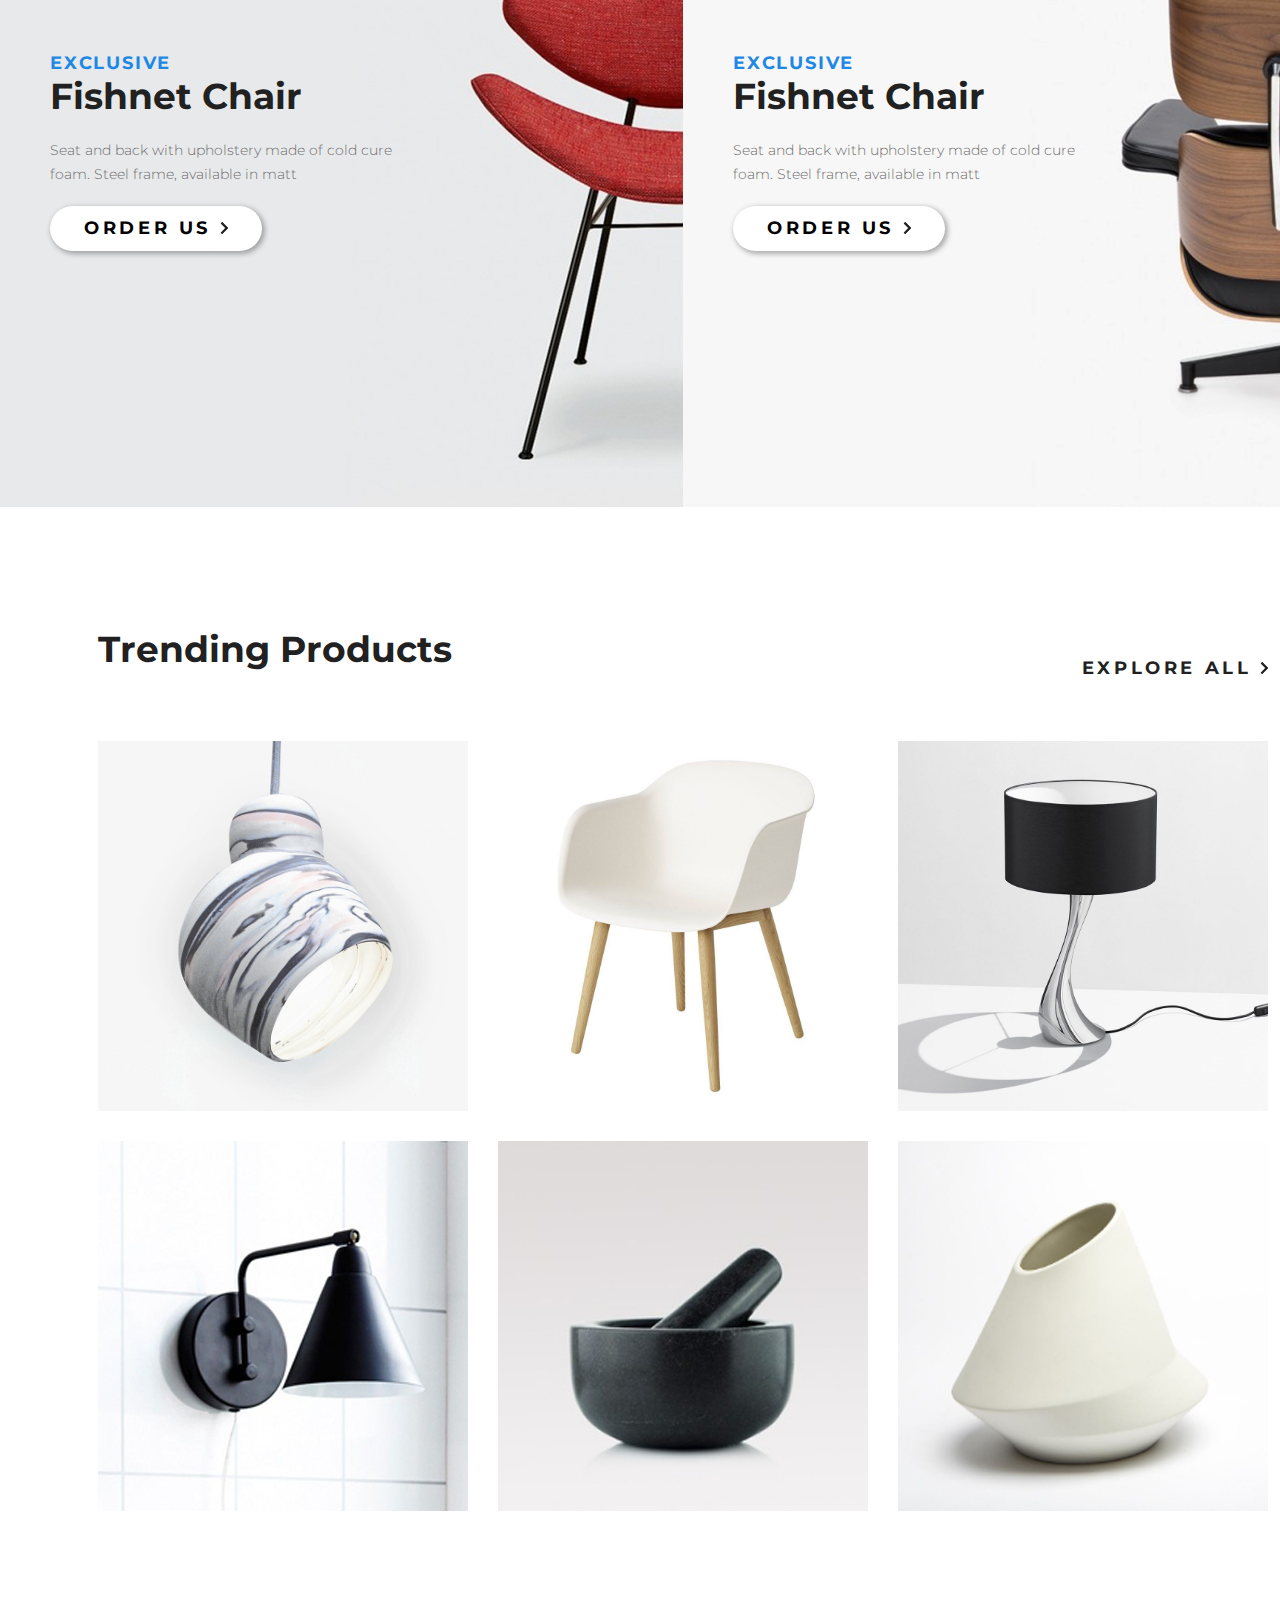
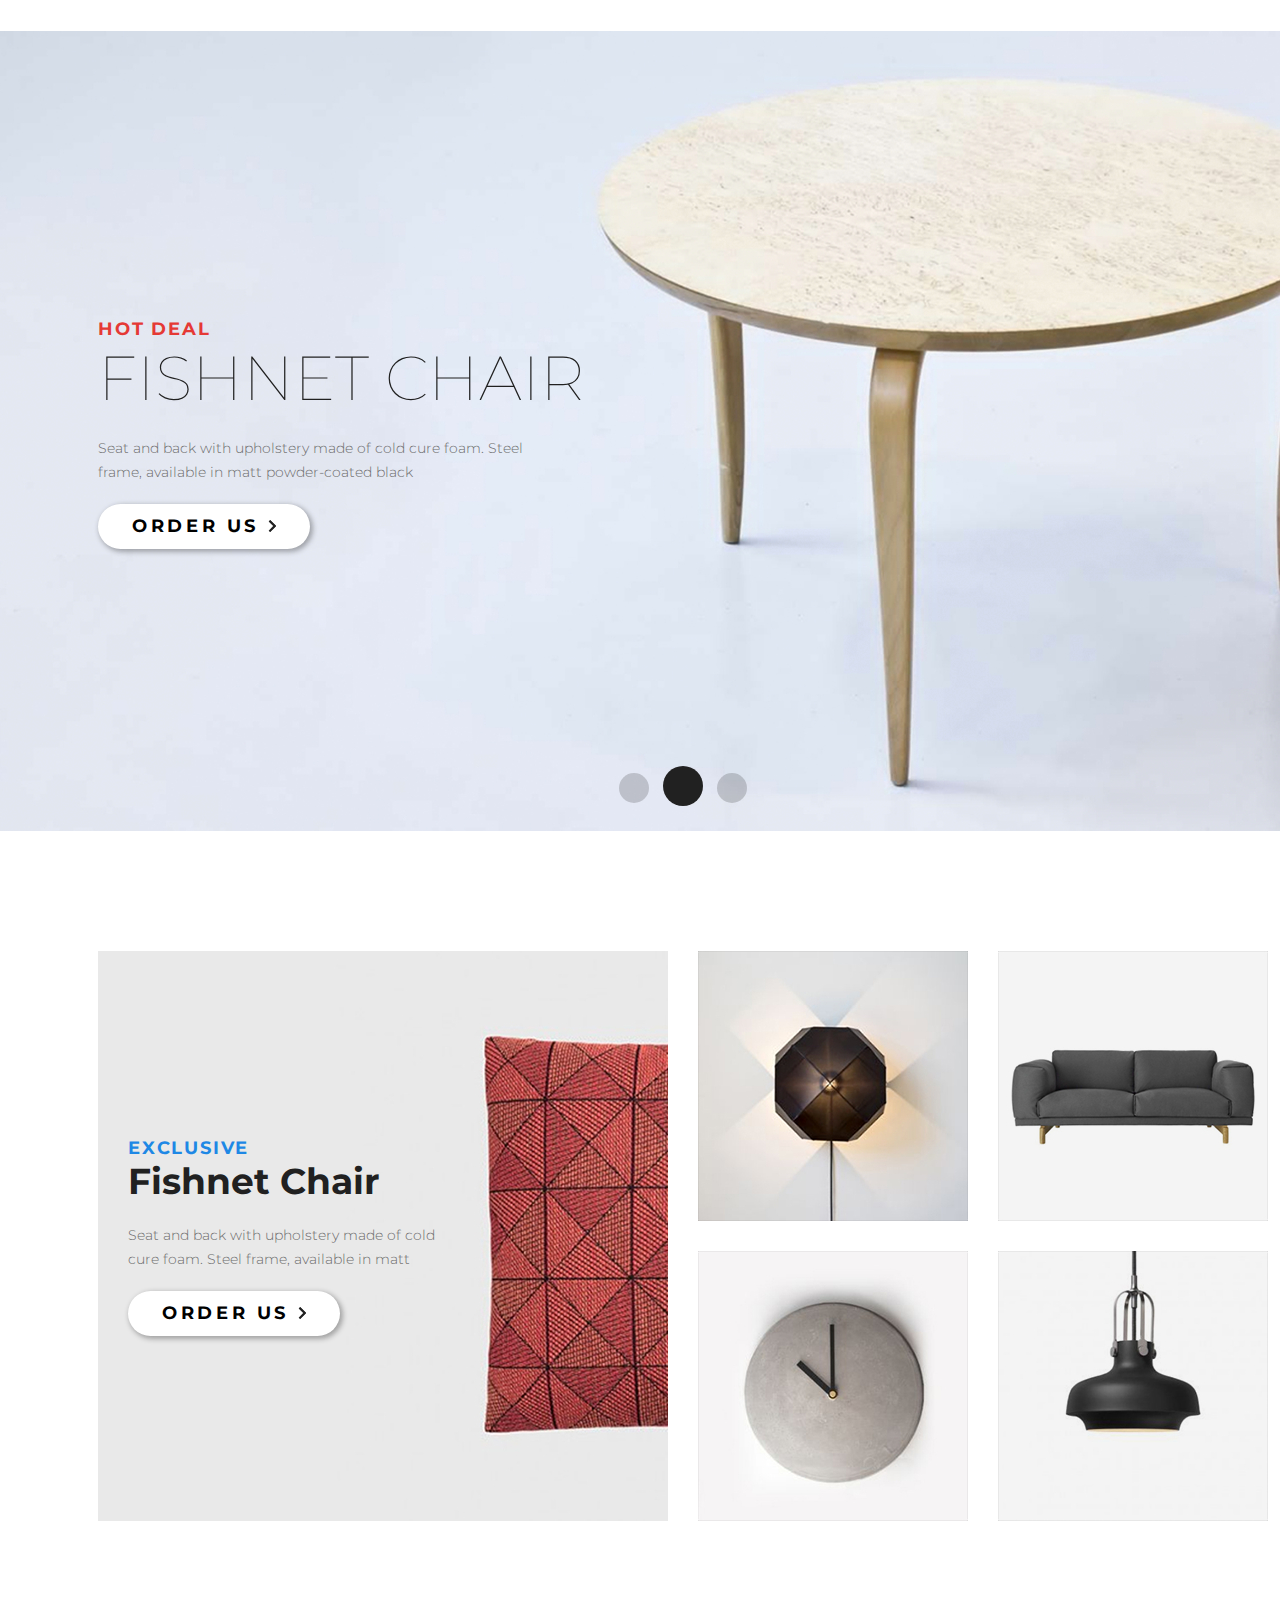
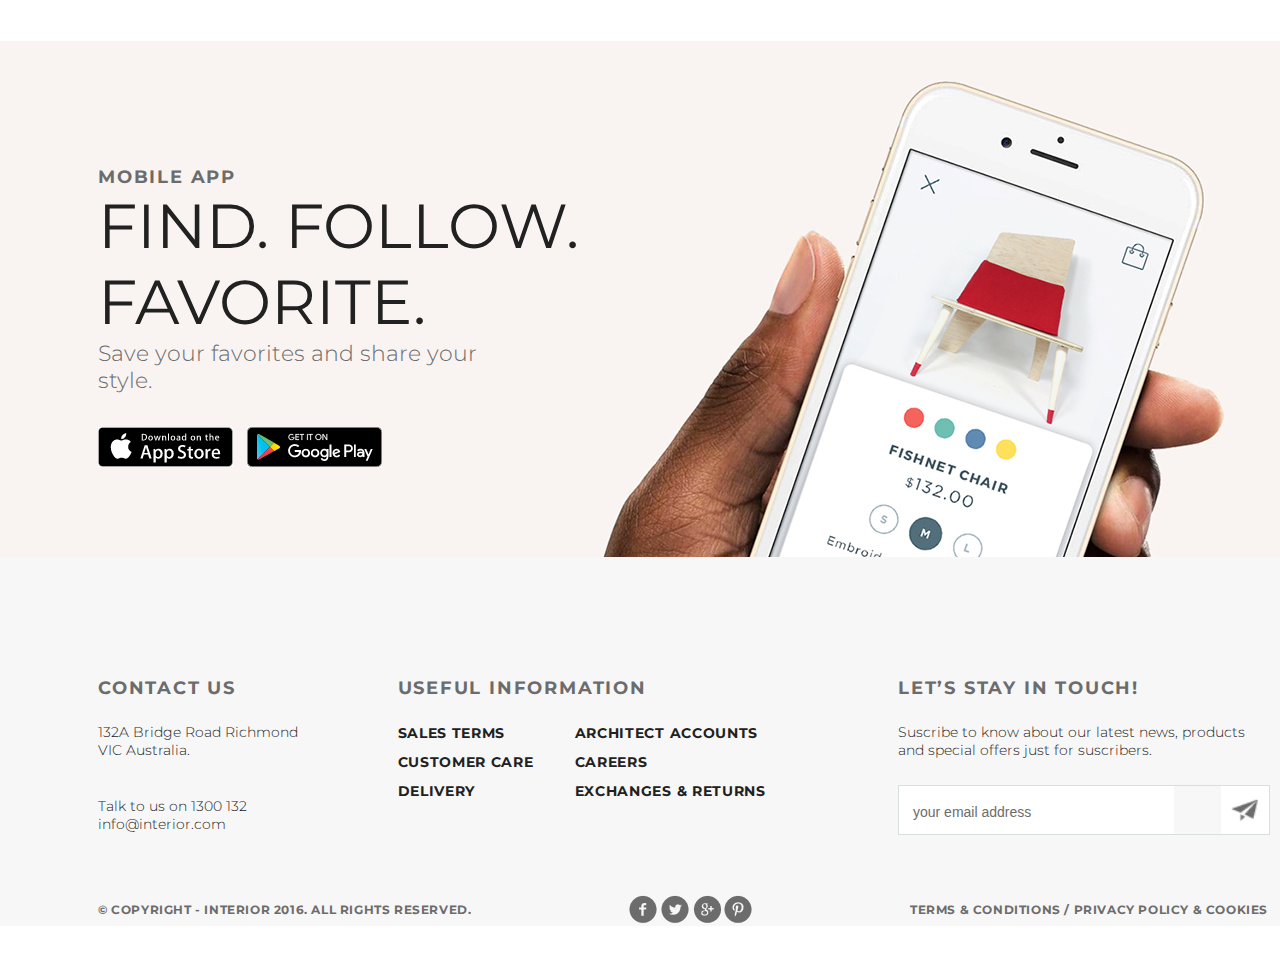
==== commit 2711d3b8: "Interior-Contact готов" ====
--- a/index.html
+++ b/index.html
@@ -3,7 +3,7 @@
 
 <head>
     <meta charset="UTF-8">
-    <title>Document</title>
+    <title>Interior-Home-Page</title>
     <link rel="stylesheet" href="css/style.css">
     <link href="https://fonts.googleapis.com/css?family=Montserrat:100,300,400,700&display=swap" rel="stylesheet">
 </head>
@@ -13,11 +13,11 @@
         <div class="slider paddingsite">
             <div class="header clearfix"><a href="#"><img src="img/logo.svg" alt="logo"></a>
                 <ul class="menu clearfix">
-                    <li class="menu-list"><a href="#" class="menu-link menu-link-active">HOME</a></li>
-                    <li class="menu-list"><a href="#" class="menu-link">PRODUCTS</a></li>
+                    <li class="menu-list"><a href="index.html" class="menu-link menu-link-active">HOME</a></li>
+                    <li class="menu-list"><a href="products.html" class="menu-link">PRODUCTS</a></li>
                     <li class="menu-list"><a href="#" class="menu-link">HISTORY</a></li>
                     <li class="menu-list"><a href="#" class="menu-link">SHOWROOM</a></li>
-                    <li class="menu-list"><a href="#" class="menu-link">CONTACT</a></li>
+                    <li class="menu-list"><a href="contact.html" class="menu-link">CONTACT</a></li>
                     <li class="menu-list"><a href="#" class="menu-link"><img src="img/search.svg" alt=""></a></li>
 
                 </ul>
@@ -161,6 +161,61 @@
             <div class="" style="background-image: url(img/product-4-sm.jpg);"></div>
             <div class="" style="background-image: url(img/product-5-sm.jpg);"></div>
         </div>
+        <div class="mobile-app">
+            <div class="mobile-app-text">
+                <div class="mobile-app-mobile-app">mobile app</div>
+                <div class="mobile-app-h2">Find. Follow. Favorite.</div>
+                <div class="mobile-app-content">Save your favorites and share your style.</div>
+                <a href="https://www.apple.com/ru/ios/app-store/"><img src="img/app-store.jpg" alt=""></a>
+                <a href="https://play.google.com/store"><img src="img/google-play.jpg" alt=""></a>
+            </div>
+        </div>
+        <div class="footer paddingsite">
+            <div class="footer-up">
+                <div class="contact-us">
+                    <h2>Contact Us</h2>
+                    <p>132A Bridge Road Richmond VIC
+                        Australia.</p>
+                    <br><br>
+                    <p>Talk to us on 1300 132
+                        info@interior.com</p>
+                </div>
+                <div class="usefull-information">
+                    <h2>Useful Information</h2>
+                    <div class="usefull-information-menu">
+                        <div class="usefull-information-menu-left">
+                            <a href="">Sales terms</a>
+                            <a href="">Customer care</a>
+                            <a href="">Delivery</a>
+                        </div>
+                        <div class="usefull-information-menu-right">
+                            <a href="">Architect accounts</a>
+                            <a href="">Careers</a>
+                            <a href="">Exchanges & returns</a>
+                        </div>
+                    </div>
+                </div>
+                <div class="lets-stay-in-touch">
+                    <h2>Let’s Stay in Touch!</h2>
+                    <p>Suscribe to know about our latest news, products and special offers just for suscribers.</p>
+                    <form action="">
+                        <div class="email">
+                            <input type="email" name="" id="" placeholder="your email address">
+                            <input type="submit" value="" style="background-image: url(img/fly.jpg);">
+                        </div>
+                    </form>
+                </div>
+            </div>
+            <div class="footer-down">
+                <div class="copyright">© Copyright - INTERIOR 2016. All Rights Reserved.</div>
+                <div class="social" <a href=""><img src="img/fb.png" alt=""></a>
+                    <a href=""><img src="img/tw.png" alt=""></a>
+                    <a href=""><img src="img/g+.png" alt=""></a>
+                    <a href=""><img src="img/pin.png" alt=""></a>
+                </div>
+                <div class="policy">Terms & Conditions / Privacy policy & Cookies</div>
+            </div>
+        </div>
     </div>
 </body>
 
--- a/css/style.css
+++ b/css/style.css
@@ -403,6 +403,7 @@
     margin-top: 120px;
     width: 1366px;
     height: 516px;
+    background-image: url(../img/back-img.jpg);
 }
 
 .mobile-app-text {
@@ -439,7 +440,7 @@
 }
 
 .footer {
-    margin-top: 120px;
+    padding-top: 120px;
     background-color: #f7f7f7;
 }
 
@@ -482,12 +483,14 @@
 }
 
 .usefull-information-menu a {
+    display: inline-block;
     color: #212121;
     font-size: 14px;
     font-weight: 700;
     text-transform: uppercase;
     letter-spacing: 0.7px;
     text-decoration: none;
+    padding-bottom: 10px;
 }
 
 .lets-stay-in-touch p {
@@ -516,7 +519,7 @@
 
 .email input::placeholder {
     line-height: 48px;
-    padding-left: 9px;
+    padding-left: 4px;
     color: #6c6c6c;
     font-size: 14px;
     font-weight: 300;
@@ -542,4 +545,4 @@
 
 .copyright, .policy {
     line-height: 2.5em;
-}
+}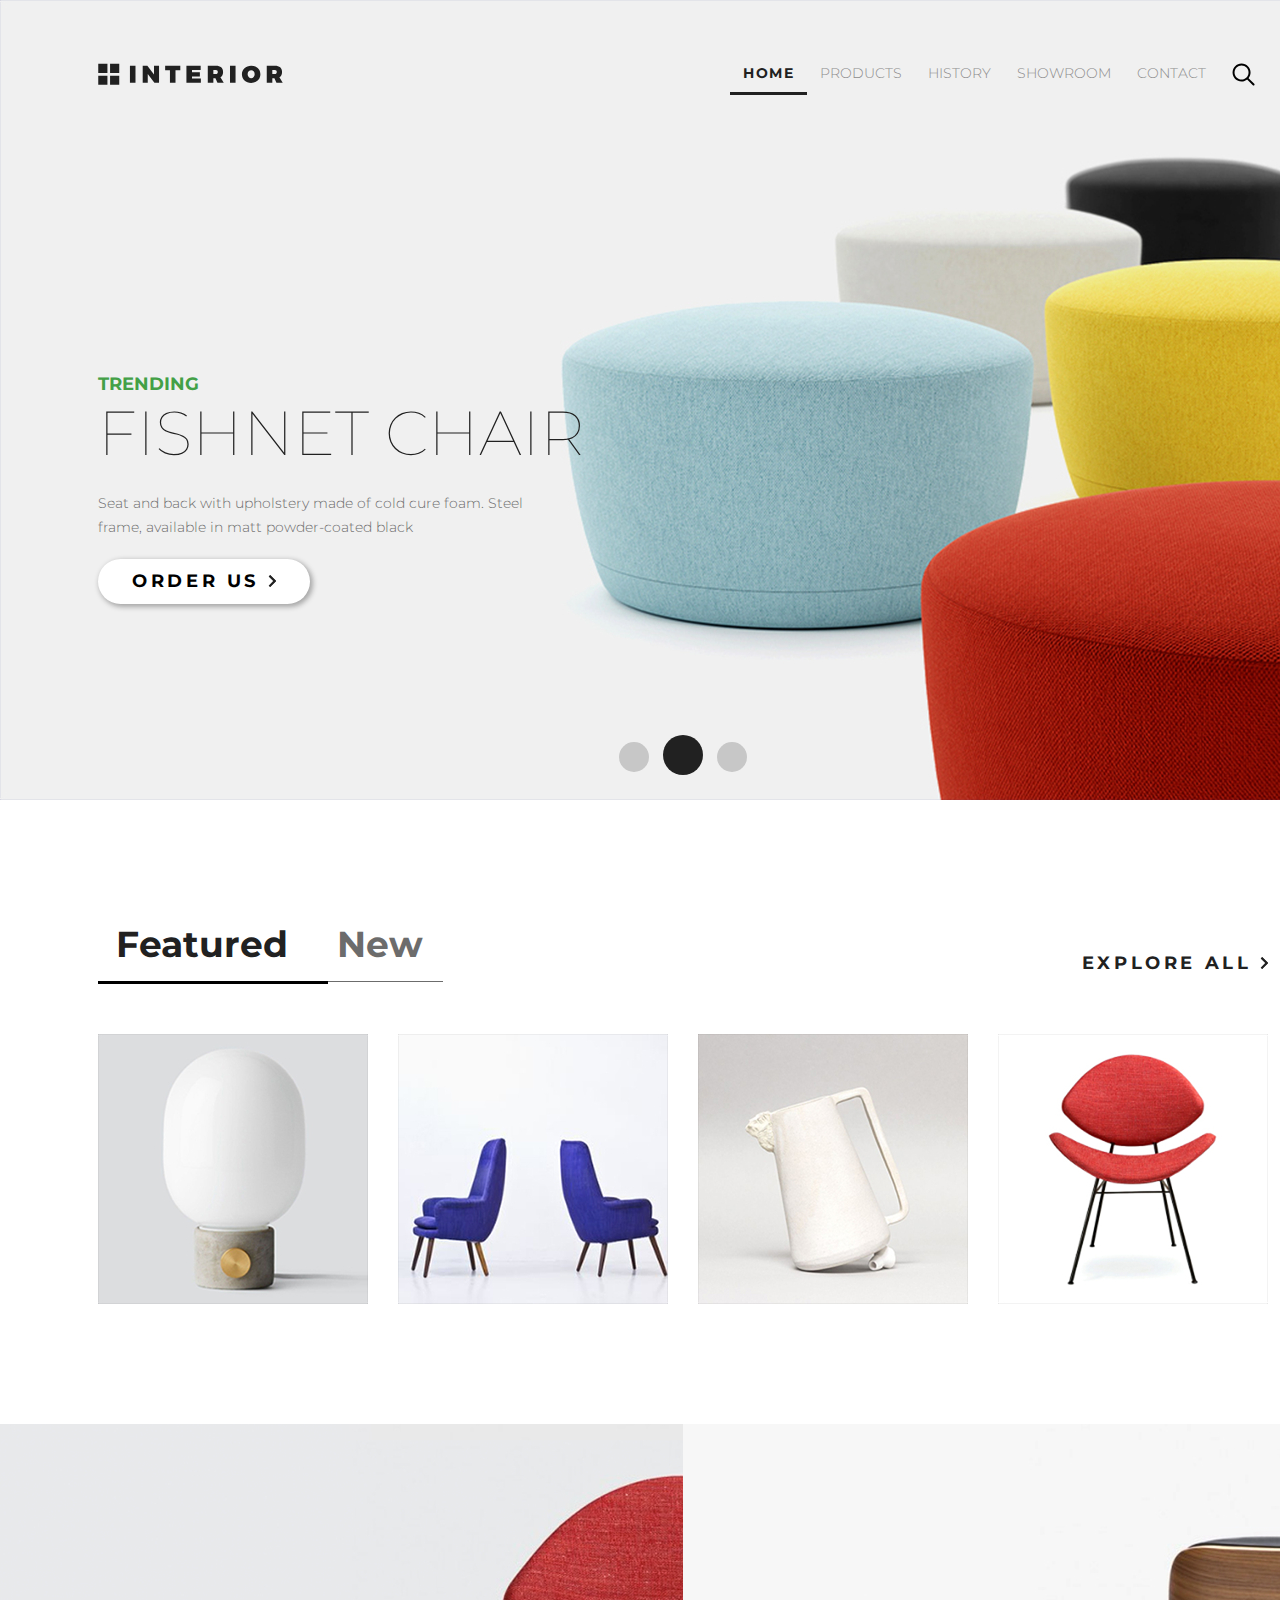
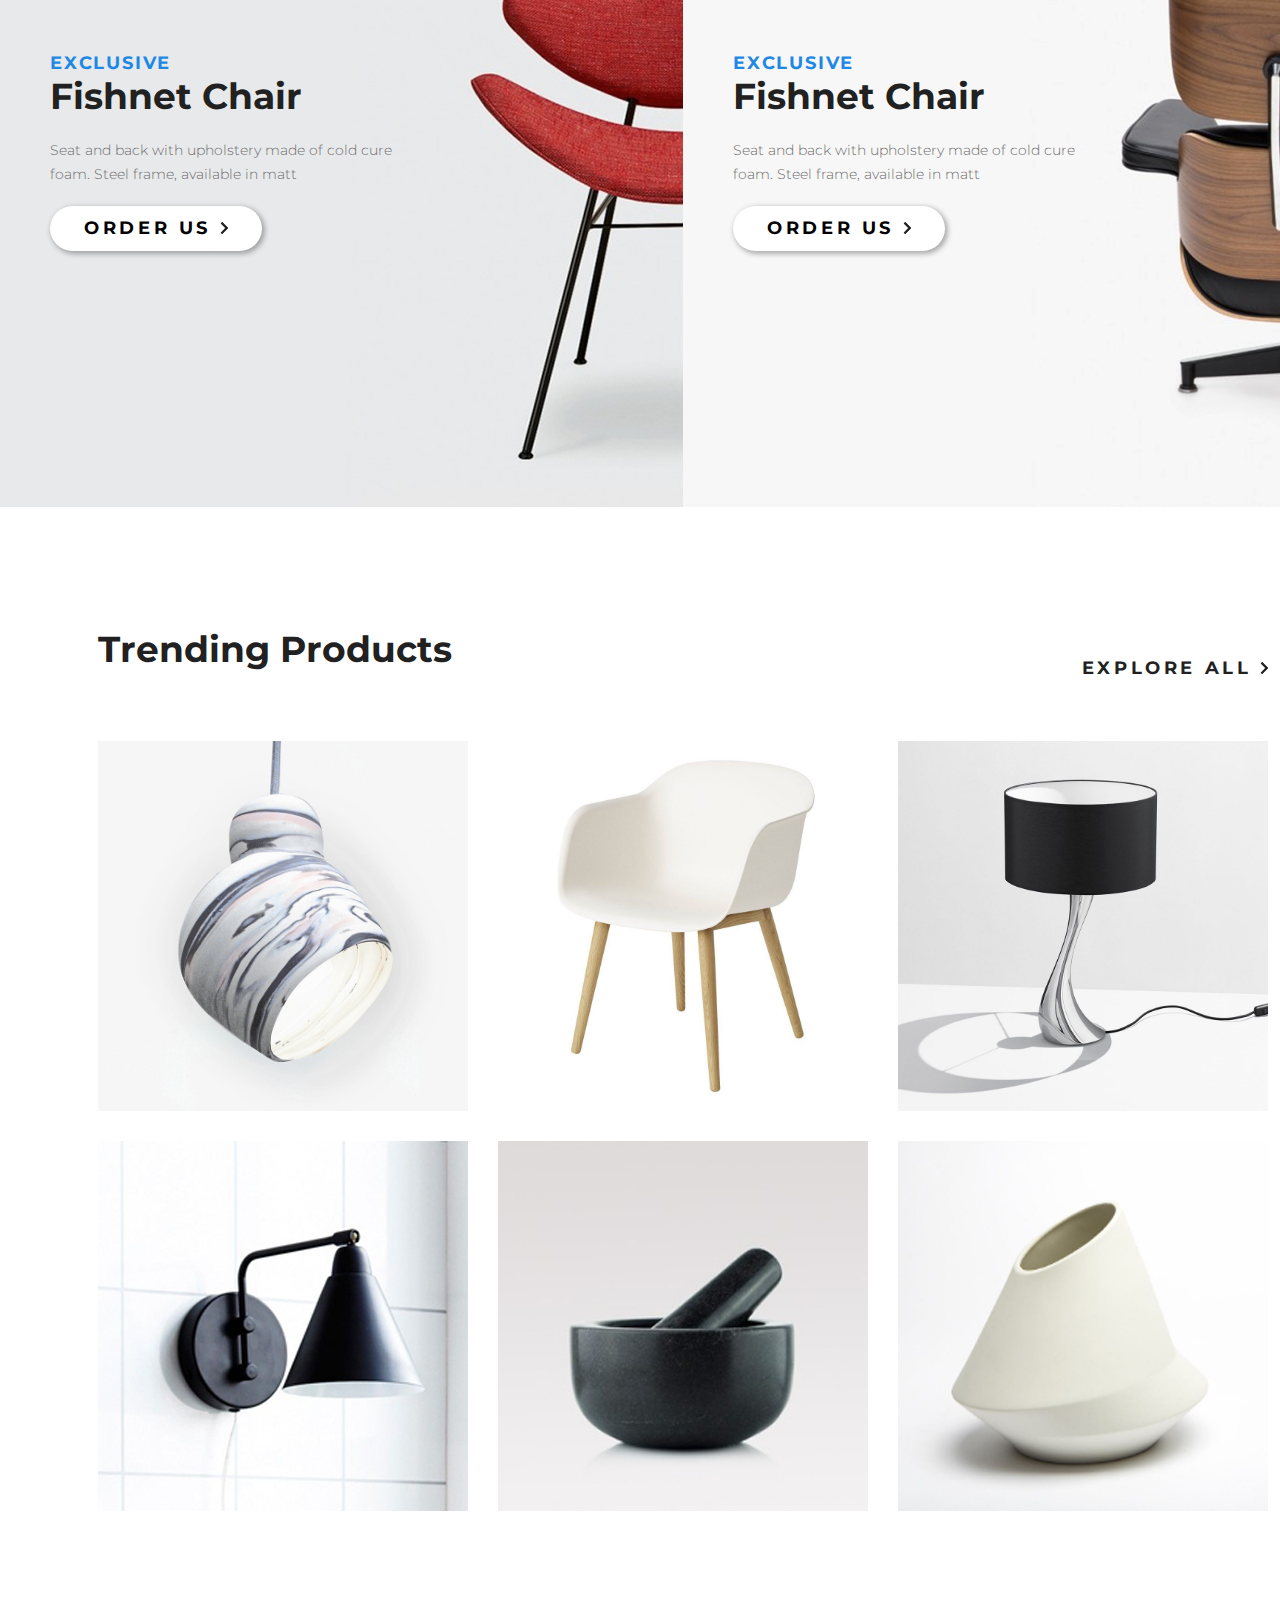
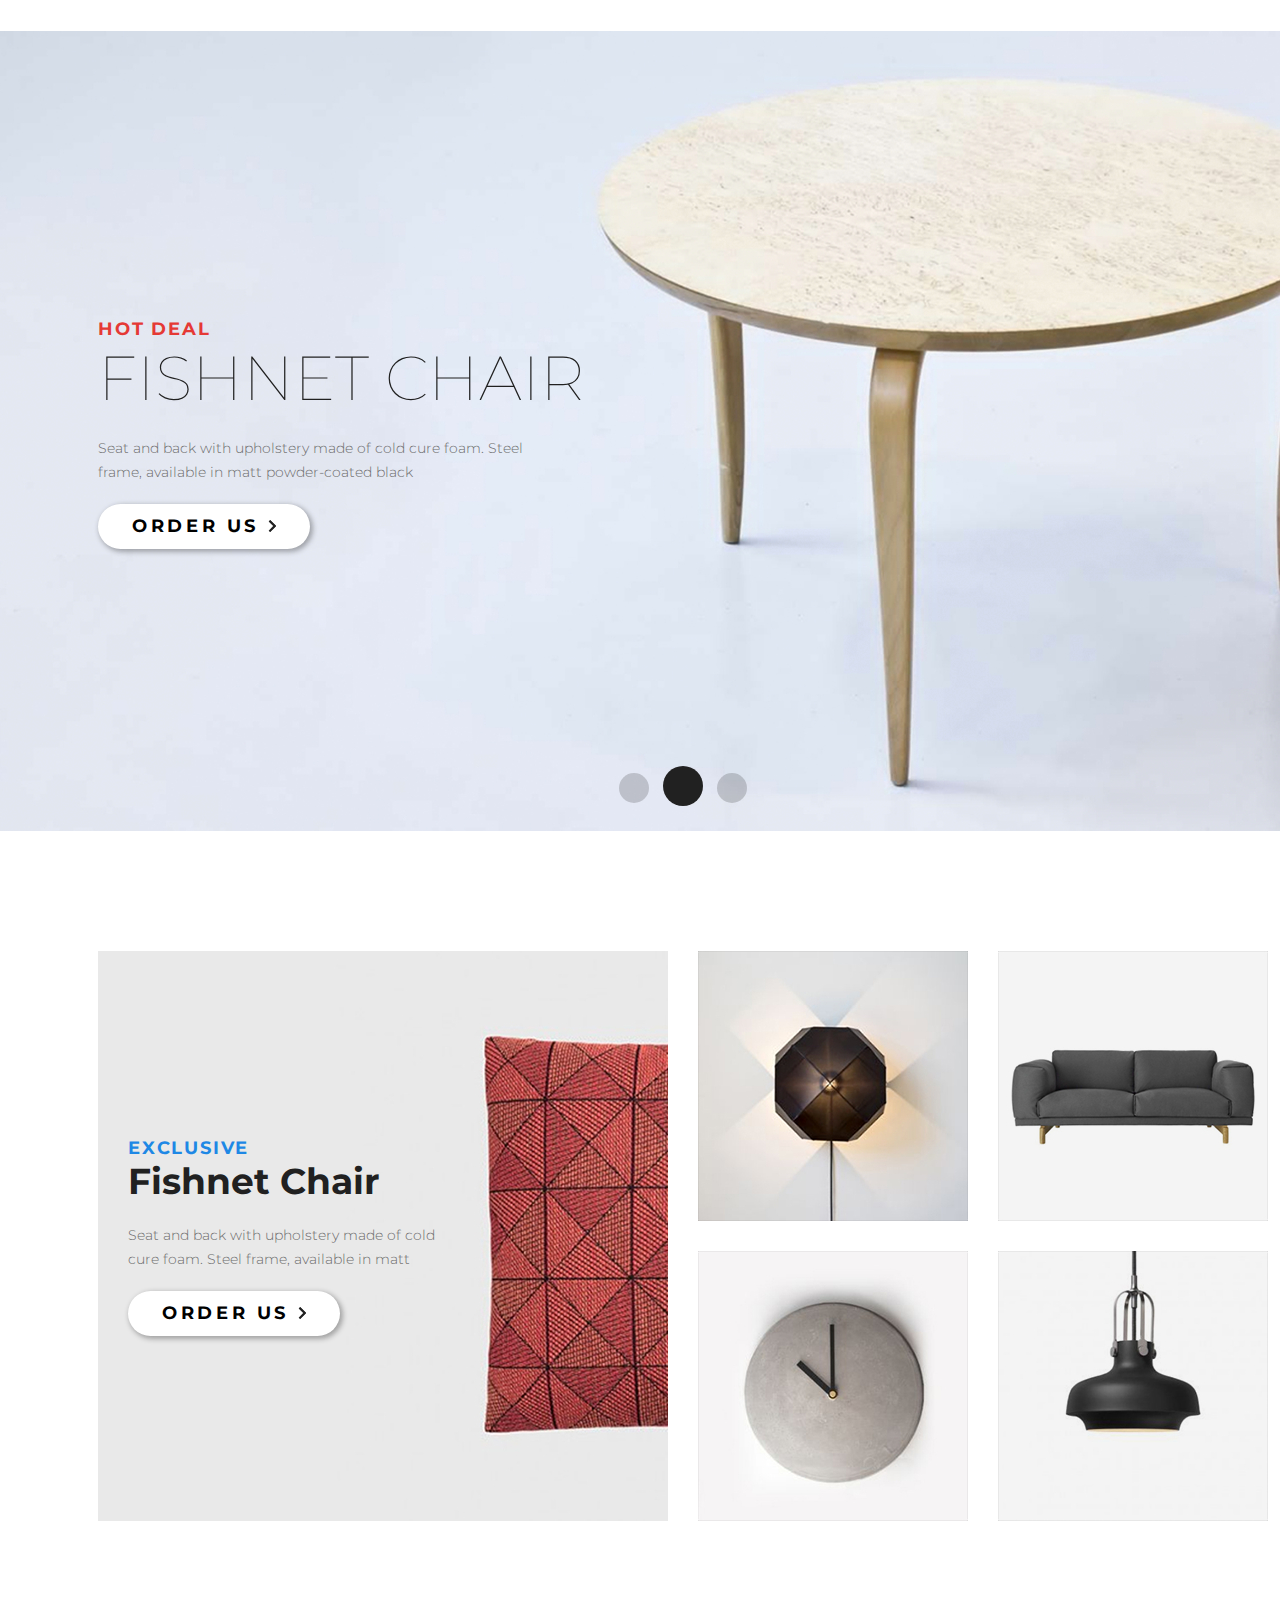
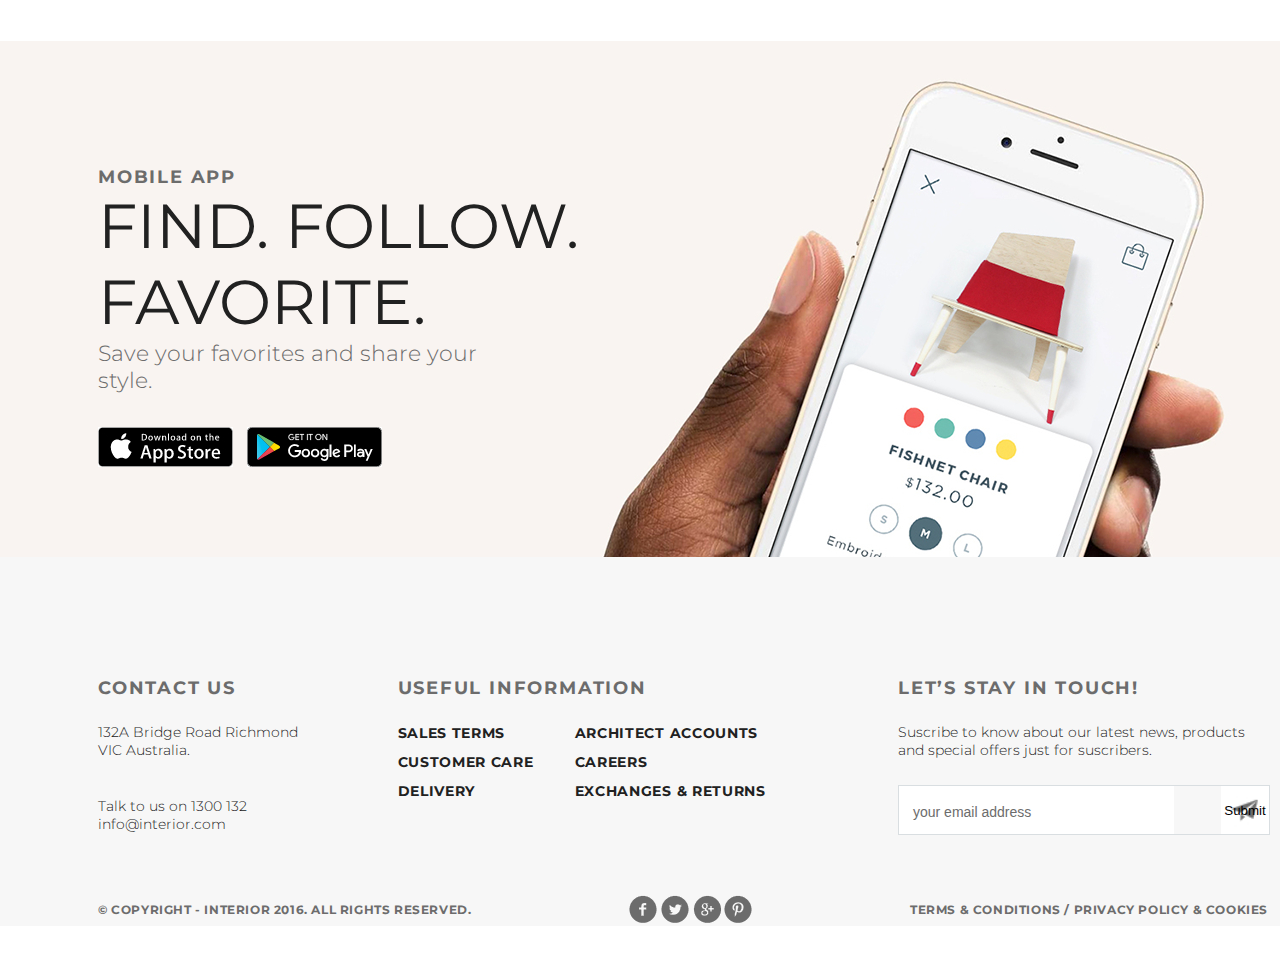
==== commit 70a13957: "после валидации" ====
--- a/index.html
+++ b/index.html
@@ -1,5 +1,5 @@
 <!DOCTYPE html>
-<html>
+<html lang="en">
 
 <head>
     <meta charset="UTF-8">
@@ -198,17 +198,18 @@
                 <div class="lets-stay-in-touch">
                     <h2>Let’s Stay in Touch!</h2>
                     <p>Suscribe to know about our latest news, products and special offers just for suscribers.</p>
-                    <form action="">
+                    <form action="#">
                         <div class="email">
-                            <input type="email" name="" id="" placeholder="your email address">
-                            <input type="submit" value="" style="background-image: url(img/fly.jpg);">
+                            <input type="email" placeholder="your email address">
+                            <input type="submit" style="background-image: url(img/fly.jpg);">
                         </div>
                     </form>
                 </div>
             </div>
             <div class="footer-down">
                 <div class="copyright">© Copyright - INTERIOR 2016. All Rights Reserved.</div>
-                <div class="social" <a href=""><img src="img/fb.png" alt=""></a>
+                <div class="social">
+                    <a href=""><img src="img/fb.png" alt=""></a>
                     <a href=""><img src="img/tw.png" alt=""></a>
                     <a href=""><img src="img/g+.png" alt=""></a>
                     <a href=""><img src="img/pin.png" alt=""></a>
